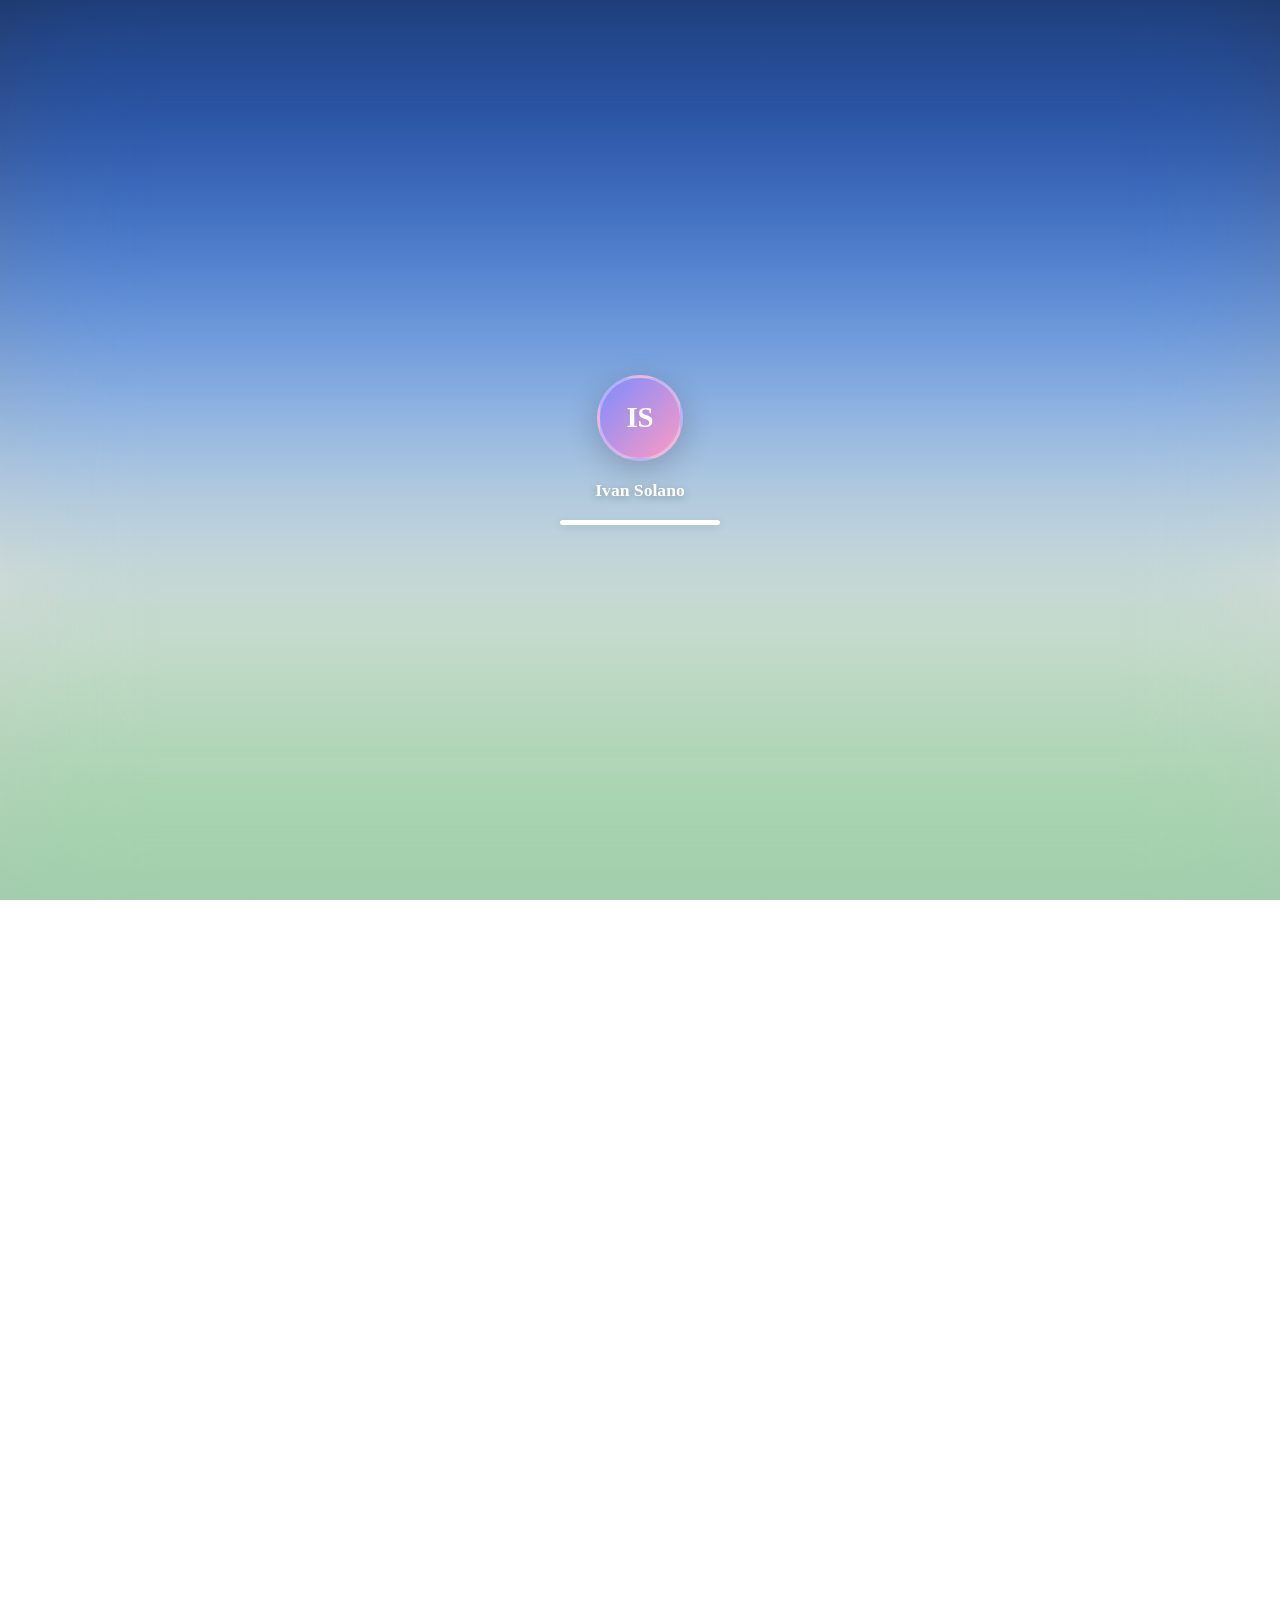
==== public/index.html @ 39d01e4b "Site-wide fixes: security, icons, accessibility, SEO, and cleanup - Serve only public/ so wrangler.j" ====
<!DOCTYPE html>
<html lang="en">
<head>
<meta charset="UTF-8">
<meta name="viewport" content="width=device-width, initial-scale=1.0">
<title>IVXNCHIS — Ivan Solano</title>
<meta name="description" content="Ivan Solano (IVXNCHIS): Customer Service Supervisor and Communications Professional in Bucaramanga, Colombia. Resume, links, and contact.">
<link rel="canonical" href="https://ivxnchis.com/">
<meta property="og:type" content="website">
<meta property="og:site_name" content="IVXNCHIS">
<meta property="og:title" content="IVXNCHIS — Ivan Solano">
<meta property="og:description" content="Customer Service Supervisor &amp; Communications Professional in Bucaramanga, Colombia. Resume, links, and contact.">
<meta property="og:url" content="https://ivxnchis.com/">
<meta property="og:image" content="https://ivxnchis.com/og-image.png">
<meta property="og:image:width" content="1200">
<meta property="og:image:height" content="630">
<meta property="og:image:alt" content="IVXNCHIS — Ivan Solano">
<meta name="twitter:card" content="summary_large_image">
<meta name="twitter:site" content="@ivxnchis">
<meta name="theme-color" content="#1f3868">
<link rel="icon" href="/favicon.ico" sizes="32x32">
<link rel="icon" href="/favicon.svg" type="image/svg+xml">
<link rel="apple-touch-icon" href="/apple-touch-icon.png">
<link rel="manifest" href="/site.webmanifest">
<link rel="preconnect" href="https://fonts.googleapis.com">
<link rel="preconnect" href="https://fonts.gstatic.com" crossorigin>
<link href="https://fonts.googleapis.com/css2?family=Inter:wght@400..800&display=swap" rel="stylesheet">
<link rel="stylesheet" href="/styles.css">
<script>
  /* Runs before first paint: apply the saved theme, and decide whether to
     show the boot screen (only on the first visit of a session). */
  (function(d){
    try{ var t = localStorage.getItem('theme'); if(t === 'light' || t === 'dark') d.dataset.theme = t; }catch(e){}
    var skip = window.matchMedia('(prefers-reduced-motion: reduce)').matches;
    try{
      skip = skip || !!sessionStorage.getItem('ivxBooted') || !!sessionStorage.getItem('ivxNav');
      sessionStorage.setItem('ivxBooted', '1');
    }catch(e){ skip = true; }
    if(!skip){
      d.classList.add('booting');
      // failsafe: never leave the page hidden if a script fails to load
      setTimeout(function(){ d.classList.remove('booting'); }, 4000);
    }
  })(document.documentElement);
</script>
<script type="application/ld+json">
{
  "@context": "https://schema.org",
  "@type": "Person",
  "name": "Ivan Solano",
  "alternateName": "IVXNCHIS",
  "url": "https://ivxnchis.com/",
  "jobTitle": "Customer Service Supervisor",
  "email": "mailto:reach@ivxnchis.com",
  "address": { "@type": "PostalAddress", "addressLocality": "Bucaramanga", "addressCountry": "CO" },
  "sameAs": [
    "https://instagram.com/ivan.sln",
    "https://x.com/ivxnchis",
    "https://www.tiktok.com/@ivxnchis",
    "https://open.spotify.com/user/ivansolanoc",
    "https://letterboxd.com/IVXNCHIS"
  ]
}
</script>
<style>
  /* ---------------- Desktop shortcuts ---------------- */
  .desktop-icons{
    position:absolute;
    top:4.2rem;
    right:1rem;
    display:flex;
    flex-direction:column;
    gap:1.1rem;
    z-index:5;
  }
  .desktop-icon{
    background:none;
    border:none;
    cursor:pointer;
    display:flex;
    flex-direction:column;
    align-items:center;
    gap:0.3rem;
    width:74px;
    font-family:inherit;
    color:#fff;
    padding:0.4rem 0.3rem;
    border-radius:8px;
  }
  .desktop-icon:hover{ background:rgba(255,255,255,0.2); }
  .desktop-icon .glyph{
    width:38px; height:38px;
    border-radius:9px;
    display:flex; align-items:center; justify-content:center;
    box-shadow:0 6px 14px rgba(0,0,0,0.12);
  }
  .desktop-icon .glyph .icon{ width:20px; height:20px; }
  .desktop-icon .label{
    font-size:0.68rem;
    text-align:center;
    text-shadow:0 1px 4px rgba(0,0,0,0.45);
    line-height:1.2;
  }
  @media (max-width:640px){ .desktop-icons{ display:none; } }

  /* ---------------- Layout ---------------- */
  main{
    max-width:920px;
    margin:0 auto;
    padding: 4.5rem 1.25rem 9rem;
  }
  body.desktop-mode{
    height:100vh;
    overflow:hidden;
  }
  body.desktop-mode main{
    max-width:none;
    width:100%;
    padding-left:5.5rem;
    padding-right:5.5rem;
    position:relative;
  }
  /* narrower desktops: keep the right gutter for the desktop icons only */
  @media (max-width:1199px){
    body.desktop-mode main{ padding-left:1.5rem; }
  }

  .hero{ text-align:center; margin-bottom: 3rem; }
  .avatar-ring{ width:96px; height:96px; border-radius:26px; font-size:1.6rem; }
  .hero h1{ font-size: clamp(1.9rem, 5vw, 2.6rem); }
  .hero .subtitle{ font-size:1.05rem; margin:0 0 0.15rem; }
  .hero .loc{ color:rgba(255,255,255,0.8); font-size:0.9rem; text-shadow: 0 1px 8px rgba(0,0,0,0.2); margin:0; }

  /* Desktop: compact horizontal hero, leaving more room for windows */
  body.desktop-mode .hero{
    display:flex;
    align-items:center;
    justify-content:flex-start;
    gap:1.1rem;
    text-align:left;
    margin-bottom:1.5rem;
  }
  body.desktop-mode .avatar-ring{
    width:56px; height:56px;
    border-radius:16px;
    margin:0;
    font-size:1rem;
    flex-shrink:0;
  }
  body.desktop-mode .hero h1{ font-size:1.4rem; margin:0 0 0.1rem; }
  body.desktop-mode .hero .subtitle{ font-size:0.85rem; margin:0; }
  body.desktop-mode .hero .loc{ display:none; }

  /* ---------------- Windows ---------------- */
  .window{
    overflow-x:hidden;
    overflow-y:auto;
  }
  main .window{
    transform-origin: 50% 20%;
    transition: opacity 0.5s cubic-bezier(0.22,1,0.36,1), transform 0.5s cubic-bezier(0.22,1,0.36,1);
  }
  main .window:nth-of-type(1){ transition-delay: 0.08s; }
  main .window:nth-of-type(2){ transition-delay: 0.18s; }
  main .window:nth-of-type(3){ transition-delay: 0.28s; }

  /* Desktop canvas mode: windows become free-floating, draggable, resizable */
  body.desktop-mode .window{
    position:absolute;
    margin-bottom:0;
    min-width:280px;
    min-height:200px;
    transition: opacity 0.25s ease, box-shadow 0.25s ease, transform 0.5s cubic-bezier(0.22,1,0.36,1);
  }
  body.desktop-mode .window.dragging{
    box-shadow:
      0 0 0 0.5px rgba(0,0,0,0.06),
      0 4px 12px rgba(0,0,0,0.06),
      0 12px 32px rgba(0,0,0,0.1),
      0 36px 80px -12px rgba(0,0,0,0.22);
  }
  /* background windows look muted */
  body.desktop-mode .window:not(.window-active):not(:hover):not(.dragging){ opacity: 0.82; }

  .window-header{
    height:44px;
    padding:0 1rem;
    position:-webkit-sticky;
    position:sticky;
    top:0;
    z-index:5;
  }
  body.desktop-mode .window-header{ cursor:grab; user-select:none; touch-action:none; }
  body.desktop-mode .window.dragging .window-header{ cursor:grabbing; }
  .resize-handle{
    display:none;
    position:absolute;
    right:2px; bottom:2px;
    width:16px; height:16px;
    cursor:nwse-resize;
    touch-action:none;
    background: linear-gradient(135deg, transparent 50%, var(--ink-soft) 50%);
    opacity:0.4;
    border-bottom-right-radius:12px;
  }
  body.desktop-mode .resize-handle{ display:block; }

  /* ---------------- Finder-style links list ---------------- */
  .links-body{ display:flex; align-items:flex-start; }
  .links-content{ flex:1; min-width:0; }
  .finder-cols{
    display:grid;
    grid-template-columns: 1fr 90px 120px;
    gap:0.5rem;
    padding:0.5rem 1.2rem;
    font-size:0.72rem;
    text-transform:uppercase;
    letter-spacing:0.04em;
    color:var(--ink-soft);
    border-bottom:1px solid var(--hair);
    background:var(--window-header);
    position:-webkit-sticky;
    position:sticky;
    top:44px;
    z-index:4;
  }
  .finder-list{ list-style:none; margin:0; padding:0.35rem 0.6rem 0.6rem; }
  .finder-row{
    display:grid;
    grid-template-columns: 1fr 90px 120px;
    align-items:center;
    gap:0.5rem;
    width:100%;
    padding:0.55rem 0.6rem;
    border:0;
    border-radius:8px;
    background:none;
    font:inherit;
    text-align:left;
    text-decoration:none;
    color:var(--ink);
    cursor:pointer;
  }
  .finder-row:hover, .finder-row:focus-visible{ background:var(--accent-soft); }
  .finder-name{ display:flex; align-items:center; gap:0.7rem; font-size:0.94rem; }
  .finder-icon{
    width:26px; height:26px; border-radius:7px; flex-shrink:0;
    display:flex; align-items:center; justify-content:center;
    color:#fff;
  }
  .finder-icon .icon{ width:15px; height:15px; }
  .finder-icon.x .icon{ width:13px; height:13px; }
  .finder-icon.mini{ width:18px; height:18px; border-radius:5px; }
  .finder-icon.mini .icon{ width:11px; height:11px; }
  .finder-kind, .finder-date{ font-size:0.82rem; color:var(--ink-soft); }

  @media (max-width:560px){
    .finder-cols{ display:none; }
    .finder-row{ grid-template-columns: 1fr; row-gap:0.15rem; }
    .finder-kind{ padding-left:2.6rem; }
    .finder-date{ display:none; }
  }

  .finder-sidebar{
    display: none;
    width: 150px;
    flex-shrink: 0;
    background: var(--sidebar-bg);
    border-right: 1px solid var(--hair);
    padding: 0.5rem 0 0.6rem;
    align-self: stretch;
  }
  .finder-sidebar h4{
    font-size: 0.65rem;
    text-transform: uppercase;
    letter-spacing: 0.06em;
    color: var(--ink-soft);
    margin: 0.4rem 0.9rem 0.3rem;
    font-weight: 600;
  }
  .finder-sidebar a, .finder-sidebar .current, .finder-sidebar button{
    display: flex;
    align-items: center;
    gap: 0.5rem;
    width: 100%;
    padding: 0.3rem 0.9rem;
    border: 0;
    background: none;
    font: inherit;
    font-size: 0.82rem;
    text-align: left;
    color: var(--ink);
    text-decoration: none;
    cursor: pointer;
    transition: background 0.08s ease;
    line-height: 1.4;
  }
  .finder-sidebar a:hover, .finder-sidebar a:focus-visible,
  .finder-sidebar button:hover, .finder-sidebar button:focus-visible{ background: var(--accent-soft); }
  .finder-sidebar .current{ background: var(--accent); color: #fff; cursor: default; }
  .finder-sidebar .current .icon{ width:12px; height:12px; opacity:0.85; }
  /* Show the sidebar only when the Links window itself is wide enough,
     whether it's in the page flow or resized on the desktop. */
  #links{ container-type: inline-size; }
  @container (min-width: 600px){
    .finder-sidebar{ display: block; }
  }

  /* ---------------- Preview-style resume document ---------------- */
  .doc-toolbar{
    display:flex;
    align-items:center;
    justify-content:space-between;
    gap:1rem;
    padding:0.5rem 1.2rem;
    font-size:0.78rem;
    color:var(--ink-soft);
    border-bottom:1px solid var(--hair);
    background:var(--window-header);
    position:sticky;
    top:44px;
    z-index:4;
  }
  .doc-actions{ display:flex; gap:1rem; }
  .doc-actions a, .doc-actions button{
    background:none; border:none; cursor:pointer; padding:0;
    font:inherit; font-size:0.78rem; font-weight:600;
    color:var(--accent); text-decoration:none;
  }
  .doc-page{ max-width:960px; }
  .doc-page h2{
    font-size:1.35rem;
    margin:0 0 0.2rem;
    letter-spacing:-0.01em;
  }
  .doc-page .role{ color:var(--ink-soft); font-size:0.9rem; margin:0 0 0.9rem; }
  .doc-page .summary{ font-size:0.92rem; line-height:1.6; margin:0 0 1.6rem; }

  .doc-section{ margin-bottom:1.5rem; }
  .doc-section:last-child{ margin-bottom:0; }
  .doc-section h3{ margin:0 0 0.75rem; }
  .doc-section p{ font-size:0.9rem; margin:0; }
  .doc-job{ margin-bottom:1.05rem; }
  .doc-job .jtitle{ font-size:0.94rem; font-weight:600; }
  .doc-job .jmeta{ font-size:0.78rem; color:var(--ink-soft); margin-bottom:0.3rem; }
  .doc-job ul{ margin:0.3rem 0 0; padding-left:1.15rem; font-size:0.86rem; line-height:1.55; }
  .doc-job li{ margin-bottom:0.2rem; }

  .doc-edu{ font-size:0.88rem; margin-bottom:0.7rem; }
  .doc-edu .school{ color:var(--ink-soft); font-size:0.78rem; }

  .chip-row{ display:flex; flex-wrap:wrap; gap:0.45rem; }
  .chip{
    font-size:0.76rem;
    background:var(--accent-soft);
    color:var(--accent);
    padding:0.3rem 0.65rem;
    border-radius:20px;
    font-weight:500;
  }

  .contact-body{ padding:1.4rem 1.6rem 1.8rem; }
  .contact-grid{ display:grid; grid-template-columns:auto 1fr; gap:0.35rem 1rem; font-size:0.88rem; margin:0; }
  .contact-grid dt{ color:var(--ink-soft); }
  .contact-grid dd{ margin:0; }
  .contact-grid a{ color:var(--accent); text-decoration:none; }
  .contact-grid a:hover{ text-decoration:underline; }
  .status{ color:var(--status-green); font-weight:600; }

  /* ---------------- Boot screen (first visit per session only) ---------------- */
  #bootScreen{
    display:none;
    position:fixed;
    inset:0;
    z-index:100;
    align-items:center;
    justify-content:center;
    background: linear-gradient(180deg, #1f3868 0%, #3f5f9c 18%, #6c8fc4 34%, #a9bfd9 50%, #d3dcd8 64%, #b9d3bd 82%, #a4cbae 100%);
    transition: opacity 0.5s ease 0.15s;
  }
  html.booting #bootScreen, html.boot-fading #bootScreen{ display:flex; }
  html.boot-fading #bootScreen{ opacity:0; pointer-events:none; }
  #bootScreen::before{
    content: '';
    position: absolute;
    inset: 0;
    backdrop-filter: blur(60px) saturate(1.4);
    -webkit-backdrop-filter: blur(60px) saturate(1.4);
  }
  .boot-content{
    position: relative;
    z-index: 2;
    display: flex;
    flex-direction: column;
    align-items: center;
    gap: 1.2rem;
  }
  .boot-avatar{
    width: 80px; height: 80px;
    border-radius: 50%;
    background: linear-gradient(135deg, #7c8cff, #ff9ac3);
    display: flex; align-items: center; justify-content: center;
    font-weight: 800; font-size: 1.8rem; color: #fff;
    box-shadow: 0 8px 32px rgba(0,0,0,0.2);
    border: 3px solid rgba(255,255,255,0.3);
  }
  .boot-name{
    color: #fff;
    font-size: 1.1rem;
    font-weight: 600;
    text-shadow: 0 2px 8px rgba(0,0,0,0.3);
  }
  .boot-bar{
    width: 160px;
    height: 5px;
    border-radius: 3px;
    background: rgba(255,255,255,0.2);
    overflow: hidden;
    box-shadow: 0 2px 8px rgba(0,0,0,0.1);
  }
  .boot-bar-fill{
    height: 100%;
    width: 0%;
    border-radius: 3px;
    background: #fff;
    animation: bootfill 1.6s ease-in-out forwards 0.3s;
  }
  @keyframes bootfill{
    0%{ width: 0%; }
    30%{ width: 35%; }
    60%{ width: 70%; }
    100%{ width: 100%; }
  }

  /* ---------------- Reveal after boot ---------------- */
  html.booting .menubar,
  html.booting .desktop-icons,
  html.booting main .window,
  html.booting .dock-wrap,
  html.booting footer{ opacity:0; }
  .menubar, .desktop-icons, .dock-wrap, footer{
    transition: opacity 0.5s ease, transform 0.5s cubic-bezier(0.34,1.2,0.64,1);
  }
  html.booting .menubar{ transform: translateY(-100%); }
  html.booting .dock-wrap{ transform: translateY(30px); }
  html.booting main .window{ transform: scale(0.9) translateY(18px); }
  .dock-wrap{ transition-delay: 0.32s; }
  footer{ transition-delay: 0.4s; }

  /* ---------------- Menubar notification toggle ---------------- */
  .notif-toggle{
    display:flex;
    align-items:center;
    background:none;
    border:0;
    color:inherit;
    cursor:pointer;
    padding: 0.2rem 0.4rem;
    border-radius: 4px;
    transition: background 0.12s ease;
  }
  .notif-toggle:hover{ background: var(--hover); }

  /* ===================== SPOTLIGHT SEARCH ===================== */
  #spotlight{
    position: fixed;
    inset: 0;
    z-index: 90;
    display: flex;
    align-items: flex-start;
    justify-content: center;
    padding: 18vh 1rem 0;
    background: rgba(0,0,0,0.25);
    backdrop-filter: blur(8px);
    -webkit-backdrop-filter: blur(8px);
    opacity: 0;
    pointer-events: none;
    transition: opacity 0.18s ease;
  }
  #spotlight.active{ opacity: 1; pointer-events: all; }
  .spotlight-box{
    width: 100%;
    max-width: 520px;
    background: rgba(40,40,44,0.82);
    backdrop-filter: blur(40px) saturate(1.6);
    -webkit-backdrop-filter: blur(40px) saturate(1.6);
    border-radius: 14px;
    border: 1px solid rgba(255,255,255,0.1);
    box-shadow: 0 24px 60px rgba(0,0,0,0.4), 0 0 0 0.5px rgba(0,0,0,0.3);
    overflow: hidden;
    transform: scale(0.96) translateY(-8px);
    transition: transform 0.22s cubic-bezier(0.22,1,0.36,1);
  }
  #spotlight.active .spotlight-box{ transform: scale(1) translateY(0); }
  .spotlight-input-wrap{
    display: flex;
    align-items: center;
    gap: 0.6rem;
    padding: 0.7rem 1rem;
    border-bottom: 1px solid rgba(255,255,255,0.08);
    color: rgba(255,255,255,0.5);
  }
  #spotlightInput{
    flex: 1;
    min-width: 0;
    background: none;
    border: none;
    outline: none;
    color: #fff;
    font-family: inherit;
    font-size: 1.1rem;
    letter-spacing: -0.01em;
  }
  #spotlightInput::placeholder{ color: rgba(255,255,255,0.35); }
  .spotlight-results{
    max-height: 320px;
    overflow-y: auto;
    padding: 0.4rem 0;
  }
  .spotlight-results::-webkit-scrollbar{ width: 6px; }
  .spotlight-results::-webkit-scrollbar-thumb{ background: rgba(255,255,255,0.15); border-radius: 3px; }
  .spotlight-item{
    display: flex;
    align-items: center;
    gap: 0.7rem;
    width: 100%;
    padding: 0.5rem 1rem;
    color: rgba(255,255,255,0.85);
    font: inherit;
    font-size: 0.9rem;
    text-align: left;
    cursor: pointer;
    transition: background 0.08s ease;
    border: none;
    background: none;
  }
  .spotlight-item:hover,
  .spotlight-item.focused{ background: rgba(10,132,255,0.9); color: #fff; }
  .spotlight-item .finder-icon{ width:28px; height:28px; }
  .spotlight-item .si-meta{
    margin-left: auto;
    font-size: 0.72rem;
    color: rgba(255,255,255,0.4);
  }
  .spotlight-item:hover .si-meta,
  .spotlight-item.focused .si-meta{ color: rgba(255,255,255,0.7); }
  .spotlight-empty{
    padding: 1.5rem;
    text-align: center;
    color: rgba(255,255,255,0.4);
    font-size: 0.85rem;
  }
  .spotlight-kbd{
    display: inline-flex;
    align-items: center;
    gap: 0.25rem;
    font-size: 0.65rem;
    color: rgba(255,255,255,0.35);
    white-space: nowrap;
  }
  kbd{
    background: rgba(255,255,255,0.1);
    padding: 0.05rem 0.3rem;
    border-radius: 3px;
    font-family: ui-monospace, SFMono-Regular, Menlo, Consolas, monospace;
  }

  /* ===================== MISSION CONTROL ===================== */
  #missionControl{
    position: fixed;
    inset: 0;
    z-index: 85;
    display: flex;
    flex-direction: column;
    align-items: center;
    justify-content: center;
    gap: 2rem;
    padding: 1.5rem;
    overflow-y: auto;
    background: rgba(0,0,0,0.55);
    backdrop-filter: blur(20px);
    -webkit-backdrop-filter: blur(20px);
    opacity: 0;
    pointer-events: none;
    transition: opacity 0.3s ease;
  }
  #missionControl.active{ opacity: 1; pointer-events: all; }
  .mc-bar{
    display: flex;
    flex-wrap: wrap;
    justify-content: center;
    gap: 2.6rem 1.2rem;
    max-width: 100%;
  }
  .mc-thumb{
    width: 280px;
    max-width: 100%;
    height: 180px;
    padding: 0;
    display: flex;
    flex-direction: column;
    align-items: stretch;
    justify-content: flex-start;
    border-radius: 10px;
    background: var(--window-bg);
    border: 1px solid var(--dock-border);
    box-shadow: 0 12px 30px rgba(0,0,0,0.3);
    cursor: pointer;
    position: relative;
    font: inherit;
    text-align: left;
    color: var(--ink);
    transform: scale(0.9);
    transition: transform 0.2s cubic-bezier(0.22,1,0.36,1), box-shadow 0.2s ease;
  }
  .mc-thumb:hover, .mc-thumb:focus-visible{
    transform: scale(1);
    box-shadow: 0 16px 40px rgba(0,0,0,0.4);
  }
  .mc-header{
    height: 24px;
    background: var(--window-header);
    border-bottom: 1px solid var(--hair);
    border-radius: 10px 10px 0 0;
    display: flex;
    align-items: center;
    padding: 0 0.5rem;
    gap: 4px;
  }
  .mc-header span{ width: 7px; height: 7px; border-radius: 50%; display: inline-block; }
  .mc-preview{
    display: block;
    padding: 0.6rem;
    font-size: 0.6rem;
    color: var(--ink-soft);
    line-height: 1.4;
  }
  .mc-preview strong{ display:block; color: var(--ink); margin-bottom: 0.3rem; }
  .mc-label{
    position: absolute;
    top: calc(100% + 8px);
    left: 50%;
    transform: translateX(-50%);
    color: #fff;
    font-size: 0.8rem;
    font-weight: 500;
    text-shadow: 0 1px 4px rgba(0,0,0,0.5);
    white-space: nowrap;
  }
  .mc-dock-hint{
    color: rgba(255,255,255,0.6);
    font-size: 0.75rem;
    margin: 1rem 0 0;
  }
  @media (max-width:700px){
    .mc-thumb{ width: 200px; height: 130px; }
  }

  /* ===================== NOTIFICATION CENTER ===================== */
  #notifCenter{
    position: fixed;
    top: 0; right: 0; bottom: 0;
    width: 360px;
    max-width: 85vw;
    z-index: 80;
    background: rgba(30,30,33,0.88);
    backdrop-filter: blur(40px) saturate(1.4);
    -webkit-backdrop-filter: blur(40px) saturate(1.4);
    border-left: 1px solid rgba(255,255,255,0.08);
    box-shadow: -10px 0 40px rgba(0,0,0,0.3);
    transform: translateX(100%);
    transition: transform 0.3s cubic-bezier(0.22,1,0.36,1), visibility 0s linear 0.3s;
    visibility: hidden;
    display: flex;
    flex-direction: column;
    overflow: hidden;
  }
  #notifCenter.active{
    transform: translateX(0);
    visibility: visible;
    transition: transform 0.3s cubic-bezier(0.22,1,0.36,1);
  }
  .nc-header{
    padding: 1rem 1.2rem;
    border-bottom: 1px solid rgba(255,255,255,0.08);
    display: flex;
    align-items: center;
    justify-content: space-between;
  }
  .nc-header h2{
    margin: 0;
    color: #fff;
    font-size: 1.1rem;
    font-weight: 600;
  }
  .nc-close{
    background: none;
    border: none;
    color: rgba(255,255,255,0.6);
    cursor: pointer;
    font-size: 1.3rem;
    padding: 0.2rem 0.4rem;
    line-height: 1;
    transition: color 0.12s ease;
  }
  .nc-close:hover{ color: #fff; }
  .nc-content{
    flex: 1;
    overflow-y: auto;
    padding: 0.8rem;
  }
  .nc-content::-webkit-scrollbar{ width: 6px; }
  .nc-content::-webkit-scrollbar-thumb{ background: rgba(255,255,255,0.12); border-radius: 3px; }
  .nc-widget{
    background: rgba(255,255,255,0.06);
    border-radius: 14px;
    padding: 1rem;
    margin-bottom: 0.8rem;
    border: 1px solid rgba(255,255,255,0.05);
  }
  .nc-widget h3{
    margin: 0 0 0.4rem;
    color: rgba(255,255,255,0.6);
    font-size: 0.7rem;
    text-transform: uppercase;
    letter-spacing: 0.06em;
    font-weight: 600;
  }
  .nc-widget p{
    margin: 0;
    color: rgba(255,255,255,0.85);
    font-size: 0.85rem;
    line-height: 1.5;
  }
  .nc-time{
    color: rgba(255,255,255,0.45);
    font-size: 0.72rem;
    margin-top: 0.3rem;
  }
  .nc-weather{
    display: flex;
    align-items: center;
    gap: 0.8rem;
  }
  .nc-weather .temp{
    font-size: 2.2rem;
    font-weight: 400;
    color: #fff;
    min-width: 3.2rem;
  }
  .nc-weather .cond{ color: rgba(255,255,255,0.7); font-size: 0.85rem; }
  .nc-weather .loc{ color: rgba(255,255,255,0.45); font-size: 0.75rem; }
  .nc-actions{ display:flex; gap:0.4rem; flex-wrap:wrap; margin-top:0.3rem; }
  .nc-actions button{
    border: none;
    cursor: pointer;
    font: inherit;
    font-size: 0.76rem;
    font-weight: 500;
    padding: 0.3rem 0.7rem;
    border-radius: 20px;
    background: rgba(10,132,255,0.22);
    color: #cfe4ff;
  }
  .nc-actions button:hover{ background: rgba(10,132,255,0.4); color:#fff; }

  /* ===================== CONTEXT MENU ===================== */
  #contextMenu{
    position: fixed;
    z-index: 95;
    background: rgba(40,40,44,0.92);
    backdrop-filter: blur(30px) saturate(1.4);
    -webkit-backdrop-filter: blur(30px) saturate(1.4);
    border-radius: 8px;
    border: 1px solid rgba(255,255,255,0.1);
    box-shadow: 0 12px 30px rgba(0,0,0,0.35);
    padding: 0.3rem;
    min-width: 200px;
    opacity: 0;
    pointer-events: none;
    transform: scale(0.95);
    transform-origin: top left;
    transition: opacity 0.1s ease, transform 0.1s ease;
  }
  #contextMenu.active{
    opacity: 1;
    pointer-events: all;
    transform: scale(1);
  }
  .ctx-item{
    display: flex;
    align-items: center;
    gap: 0.6rem;
    width: 100%;
    padding: 0.3rem 0.6rem;
    border: none;
    border-radius: 4px;
    background: none;
    color: rgba(255,255,255,0.9);
    font: inherit;
    font-size: 0.85rem;
    text-align: left;
    cursor: pointer;
  }
  .ctx-item:hover, .ctx-item:focus{
    background: rgba(10,132,255,0.9);
    color: #fff;
    outline: none;
  }
  .ctx-shortcut{
    margin-left: auto;
    font-size: 0.72rem;
    color: rgba(255,255,255,0.4);
  }
  .ctx-item:hover .ctx-shortcut, .ctx-item:focus .ctx-shortcut{ color: rgba(255,255,255,0.75); }
  .ctx-sep{
    height: 1px;
    background: rgba(255,255,255,0.08);
    margin: 0.25rem 0.3rem;
  }

  .dock-item.mission-control .icon{ width:18px; height:18px; }

  @media (prefers-reduced-motion: reduce){
    .menubar, .dock-wrap, main .window, body.desktop-mode .window{ transition:none; }
  }

  /* ===================== PRINT: just the resume ===================== */
  @media print{
    @page{ size: A4; margin: 12mm 0; }
    html{ font-size: 14.5px; }
    html, body{ background:#fff !important; height:auto !important; overflow:visible !important; }
    body > :not(main), .hero, main > .window:not(#resume), #resume > :not(.doc-page){ display:none !important; }
    main{ padding:0 !important; max-width:none !important; min-height:0 !important; }
    #resume{
      position:static !important;
      width:auto !important; height:auto !important;
      overflow:visible !important;
      opacity:1 !important; transform:none !important;
      background:none; border:0; box-shadow:none;
      backdrop-filter:none; -webkit-backdrop-filter:none;
      margin:0;
    }
    #resume::before{ display:none; }
    .doc-page{ width:auto; max-width:none; margin:0; padding:0 16mm; box-shadow:none; border-radius:0; }
    .doc-job, .doc-edu{ break-inside: avoid; }
    .doc-section h3{ break-after: avoid; }
  }
</style>
</head>
<body data-genie="main .window, .hero">

<div id="bootScreen" aria-hidden="true">
  <div class="boot-content">
    <div class="boot-avatar">IS</div>
    <div class="boot-name">Ivan Solano</div>
    <div class="boot-bar"><div class="boot-bar-fill"></div></div>
  </div>
</div>

<header class="menubar">
  <div class="menubar-left">
    <span class="brand">IVXNCHIS</span>
    <span class="menu-item" aria-hidden="true">File</span>
    <span class="menu-item" aria-hidden="true">Edit</span>
    <span class="menu-item" aria-hidden="true">View</span>
    <span class="menu-item" aria-hidden="true">Window</span>
    <span class="menu-item" aria-hidden="true">Help</span>
  </div>
  <div class="menubar-right">
    <span class="loc-text">Bucaramanga, CO</span>
    <button type="button" class="notif-toggle" id="notifToggle" title="Notification Center" aria-label="Open Notification Center" aria-controls="notifCenter" aria-expanded="false">
      <svg class="icon" width="14" height="14" aria-hidden="true"><use href="/icons.svg#bell"/></svg>
    </button>
    <span id="clock"></span>
  </div>
</header>

<div class="desktop-icons">
  <button type="button" class="desktop-icon" data-target="links">
    <span class="glyph app-links"><svg class="icon" aria-hidden="true"><use href="/icons.svg#folder"/></svg></span>
    <span class="label">Links</span>
  </button>
  <button type="button" class="desktop-icon" data-target="resume">
    <span class="glyph app-resume"><svg class="icon" aria-hidden="true"><use href="/icons.svg#doc"/></svg></span>
    <span class="label">Resume.pdf</span>
  </button>
</div>

<main>
  <div class="hero">
    <div class="avatar-ring" aria-hidden="true">IS</div>
    <div>
      <h1>IVXNCHIS</h1>
      <p class="subtitle">Ivan Solano — Customer Service Supervisor &amp; Communications Professional</p>
      <p class="loc">Bucaramanga, Colombia</p>
    </div>
  </div>

  <!-- Preview: Resume -->
  <section class="window" id="resume" aria-labelledby="resume-title">
    <div class="window-header">
      <div class="traffic" aria-hidden="true"><span class="r"></span><span class="y"></span><span class="g"></span></div>
      <p class="window-title" id="resume-title">Resume.pdf — Preview</p>
    </div>
    <div class="doc-toolbar">
      <span>1 of 1</span>
      <span class="doc-actions">
        <a href="/resume.pdf" download="Ivan-Solano-Resume.pdf">Download PDF ⤓</a>
        <button type="button" id="shareBtn">Share ⤴</button>
      </span>
    </div>

    <div class="doc-page">
      <h2>Ivan Solano</h2>
      <p class="role">Customer Service Supervisor &amp; Communications Professional — Bucaramanga, Colombia</p>
      <p class="summary">
        Customer service leader with six years across bilingual operations, retention, and team management in the online gaming industry. Currently leads a 10-agent team supporting VIP and general players, drawing on a communications background to build team culture and read player sentiment. Runs retention-focused email and marketing campaigns, manages affiliate relationships, and communicates with an international, multi-market player base.
      </p>

      <div class="doc-section">
        <h3>Work Experience</h3>

        <div class="doc-job">
          <div class="jtitle">Customer Service Supervisor, Data Analyst &amp; Retention Specialist</div>
          <div class="jmeta">Anj of Gold Limitada — April 2025 – Present</div>
          <ul>
            <li>Lead and coach a 10-agent team supporting VIP and general players, setting retention/outreach strategy behind GGR growth.</li>
            <li>Create and run email and marketing campaigns as part of end-to-end retention outreach.</li>
            <li>Communicate directly with players across multiple international markets in various languages.</li>
            <li>Primary point of contact for key affiliate partners, managing revenue-sharing relationships.</li>
            <li>Translate performance data into a continuous coaching and decision-making loop for the team.</li>
          </ul>
        </div>

        <div class="doc-job">
          <div class="jtitle">Customer Agent</div>
          <div class="jmeta">Anj of Gold Limitada — October 2024 – March 2025</div>
          <ul><li>Delivered day-to-day player support and account resolution, earning promotion to Supervisor within six months.</li></ul>
        </div>

        <div class="doc-job">
          <div class="jtitle">Bilingual Agent — Altice USA Campaign</div>
          <div class="jmeta">Accedo Colombia SAS, Bucaramanga — May – July 2022</div>
          <ul><li>Ran retention outreach for Optimum (Altice USA) cable and internet subscribers in a fast-paced bilingual call environment.</li></ul>
        </div>

        <div class="doc-job">
          <div class="jtitle">Bilingual Agent — Cricket Wireless Campaign</div>
          <div class="jmeta">Accedo Colombia SAS, Bucaramanga — May – October 2020</div>
          <ul><li>Provided bilingual account support handling payments, billing disputes, and technical troubleshooting.</li></ul>
        </div>

        <div class="doc-job">
          <div class="jtitle">Assistant and Client Advisor</div>
          <div class="jmeta">Stylos Mary, Bucaramanga — January 2016 – July 2019</div>
          <ul><li>Provided customer service and support to staff and clients.</li></ul>
        </div>
      </div>

      <div class="doc-section">
        <h3>Education</h3>
        <div class="doc-edu">
          B.A., Social Communication – Journalism<br>
          <span class="school">Universidad Pontificia Bolivariana, Bucaramanga — July 2017 – March 2025</span>
        </div>
        <div class="doc-edu">
          Baccalaureate, Industrial Mechanics Technician<br>
          <span class="school">Instituto Técnico Superior Dámaso Zapata, Bucaramanga — January 2011 – December 2016</span>
        </div>
      </div>

      <div class="doc-section">
        <h3>Languages</h3>
        <p>Spanish — Native &nbsp;|&nbsp; English — C2</p>
      </div>

      <div class="doc-section">
        <h3>Skills</h3>
        <div class="chip-row">
          <span class="chip">Team leadership</span>
          <span class="chip">VIP &amp; player relations</span>
          <span class="chip">Retention strategy</span>
          <span class="chip">Marketing campaigns</span>
          <span class="chip">Affiliate relations</span>
          <span class="chip">Conflict resolution</span>
          <span class="chip">Multilingual comms</span>
          <span class="chip">Slack / Teams / Meet</span>
        </div>
      </div>
    </div>
    <div class="resize-handle" aria-hidden="true"></div>
  </section>

  <!-- Finder: Links -->
  <section class="window" id="links" aria-labelledby="links-title">
    <div class="window-header">
      <div class="traffic" aria-hidden="true"><span class="r"></span><span class="y"></span><span class="g"></span></div>
      <p class="window-title" id="links-title">Links — Finder</p>
    </div>
    <div class="links-body">
      <nav class="finder-sidebar" aria-label="Finder sidebar">
        <h4>Favorites</h4>
        <span class="current" aria-current="page"><svg class="icon" aria-hidden="true"><use href="/icons.svg#folder"/></svg> All Links</span>
        <a href="https://instagram.com/ivan.sln" target="_blank" rel="noopener"><span class="finder-icon mini ig"><svg class="icon" aria-hidden="true"><use href="/icons.svg#ig"/></svg></span> Instagram</a>
        <a href="https://x.com/ivxnchis" target="_blank" rel="noopener"><span class="finder-icon mini x"><svg class="icon" aria-hidden="true"><use href="/icons.svg#x"/></svg></span> X</a>
        <a href="https://www.tiktok.com/@ivxnchis" target="_blank" rel="noopener"><span class="finder-icon mini tt"><svg class="icon" aria-hidden="true"><use href="/icons.svg#tt"/></svg></span> TikTok</a>
        <a href="https://open.spotify.com/user/ivansolanoc" target="_blank" rel="noopener"><span class="finder-icon mini sp"><svg class="icon" aria-hidden="true"><use href="/icons.svg#sp"/></svg></span> Spotify</a>
        <a href="https://letterboxd.com/IVXNCHIS" target="_blank" rel="noopener"><span class="finder-icon mini lb"><svg class="icon" aria-hidden="true"><use href="/icons.svg#lb"/></svg></span> Letterboxd</a>
        <h4>Connect</h4>
        <button type="button" data-copy="ivxnchis" data-copy-label="Discord username"><span class="finder-icon mini dc"><svg class="icon" aria-hidden="true"><use href="/icons.svg#dc"/></svg></span> Discord</button>
        <a href="https://wa.link/rcedvv" target="_blank" rel="noopener"><span class="finder-icon mini wa"><svg class="icon" aria-hidden="true"><use href="/icons.svg#wa"/></svg></span> WhatsApp</a>
        <a href="mailto:reach@ivxnchis.com"><span class="finder-icon mini mail"><svg class="icon" aria-hidden="true"><use href="/icons.svg#mail"/></svg></span> Email</a>
      </nav>
      <div class="links-content">
        <div class="finder-cols" aria-hidden="true">
          <span>Name</span><span>Kind</span><span>Comment</span>
        </div>
        <ul class="finder-list">
          <li><a class="finder-row" href="https://instagram.com/ivan.sln" target="_blank" rel="noopener">
            <span class="finder-name"><span class="finder-icon ig"><svg class="icon" aria-hidden="true"><use href="/icons.svg#ig"/></svg></span>Instagram</span>
            <span class="finder-kind">Profile</span>
            <span class="finder-date">@ivan.sln</span>
          </a></li>
          <li><a class="finder-row" href="https://x.com/ivxnchis" target="_blank" rel="noopener">
            <span class="finder-name"><span class="finder-icon x"><svg class="icon" aria-hidden="true"><use href="/icons.svg#x"/></svg></span>X</span>
            <span class="finder-kind">Profile</span>
            <span class="finder-date">@ivxnchis</span>
          </a></li>
          <li><a class="finder-row" href="https://www.tiktok.com/@ivxnchis" target="_blank" rel="noopener">
            <span class="finder-name"><span class="finder-icon tt"><svg class="icon" aria-hidden="true"><use href="/icons.svg#tt"/></svg></span>TikTok</span>
            <span class="finder-kind">Profile</span>
            <span class="finder-date">@ivxnchis</span>
          </a></li>
          <li><button type="button" class="finder-row" data-copy="ivxnchis" data-copy-label="Discord username" title="Copy Discord username">
            <span class="finder-name"><span class="finder-icon dc"><svg class="icon" aria-hidden="true"><use href="/icons.svg#dc"/></svg></span>Discord</span>
            <span class="finder-kind">Username</span>
            <span class="finder-date">ivxnchis · copy</span>
          </button></li>
          <li><a class="finder-row" href="https://open.spotify.com/user/ivansolanoc" target="_blank" rel="noopener">
            <span class="finder-name"><span class="finder-icon sp"><svg class="icon" aria-hidden="true"><use href="/icons.svg#sp"/></svg></span>Spotify</span>
            <span class="finder-kind">Profile</span>
            <span class="finder-date">Playlists</span>
          </a></li>
          <li><a class="finder-row" href="https://letterboxd.com/IVXNCHIS" target="_blank" rel="noopener">
            <span class="finder-name"><span class="finder-icon lb"><svg class="icon" aria-hidden="true"><use href="/icons.svg#lb"/></svg></span>Letterboxd</span>
            <span class="finder-kind">Film log</span>
            <span class="finder-date">Reviews</span>
          </a></li>
          <li><a class="finder-row" href="https://wa.link/rcedvv" target="_blank" rel="noopener">
            <span class="finder-name"><span class="finder-icon wa"><svg class="icon" aria-hidden="true"><use href="/icons.svg#wa"/></svg></span>WhatsApp</span>
            <span class="finder-kind">Chat</span>
            <span class="finder-date">Message me</span>
          </a></li>
        </ul>
      </div>
    </div>
    <div class="resize-handle" aria-hidden="true"></div>
  </section>

  <!-- Contact -->
  <section class="window" id="contact" aria-labelledby="contact-title">
    <div class="window-header">
      <div class="traffic" aria-hidden="true"><span class="r"></span><span class="y"></span><span class="g"></span></div>
      <p class="window-title" id="contact-title">Contact — Notes</p>
    </div>
    <div class="contact-body">
      <dl class="contact-grid">
        <dt>Email</dt><dd><a href="mailto:reach@ivxnchis.com">reach@ivxnchis.com</a></dd>
        <dt>WhatsApp</dt><dd><a href="https://wa.link/rcedvv" target="_blank" rel="noopener">Message me</a></dd>
        <dt>Status</dt><dd class="status">● Open to opportunities</dd>
      </dl>
    </div>
    <div class="resize-handle" aria-hidden="true"></div>
  </section>
</main>

<footer>&copy; <span id="year"></span> ivxnchis.com</footer>

<div class="dock-wrap">
  <nav class="dock" aria-label="Dock">
    <button class="dock-item app-mc mission-control" id="mcBtn" data-label="Mission Control" type="button" aria-label="Mission Control" aria-controls="missionControl" aria-expanded="false">
      <svg class="icon" aria-hidden="true"><use href="/icons.svg#grid"/></svg>
    </button>
    <span class="dock-sep" aria-hidden="true"></span>
    <a class="dock-item about" href="/about" data-genie data-label="About" aria-label="About"><svg class="icon" aria-hidden="true"><use href="/icons.svg#person"/></svg></a>
    <span class="dock-sep" aria-hidden="true"></span>
    <a class="dock-item ig" href="https://instagram.com/ivan.sln" target="_blank" rel="noopener" data-label="Instagram" aria-label="Instagram"><svg class="icon" aria-hidden="true"><use href="/icons.svg#ig"/></svg></a>
    <a class="dock-item x" href="https://x.com/ivxnchis" target="_blank" rel="noopener" data-label="X" aria-label="X"><svg class="icon" aria-hidden="true"><use href="/icons.svg#x"/></svg></a>
    <a class="dock-item tt" href="https://www.tiktok.com/@ivxnchis" target="_blank" rel="noopener" data-label="TikTok" aria-label="TikTok"><svg class="icon" aria-hidden="true"><use href="/icons.svg#tt"/></svg></a>
    <button class="dock-item dc" type="button" data-copy="ivxnchis" data-copy-label="Discord username" data-label="Discord · copy username" aria-label="Copy Discord username"><svg class="icon" aria-hidden="true"><use href="/icons.svg#dc"/></svg></button>
    <a class="dock-item sp" href="https://open.spotify.com/user/ivansolanoc" target="_blank" rel="noopener" data-label="Spotify" aria-label="Spotify"><svg class="icon" aria-hidden="true"><use href="/icons.svg#sp"/></svg></a>
    <a class="dock-item lb" href="https://letterboxd.com/IVXNCHIS" target="_blank" rel="noopener" data-label="Letterboxd" aria-label="Letterboxd"><svg class="icon" aria-hidden="true"><use href="/icons.svg#lb"/></svg></a>
    <a class="dock-item wa" href="https://wa.link/rcedvv" target="_blank" rel="noopener" data-label="WhatsApp" aria-label="WhatsApp"><svg class="icon" aria-hidden="true"><use href="/icons.svg#wa"/></svg></a>
    <span class="dock-sep" aria-hidden="true"></span>
    <a class="dock-item mail" href="mailto:reach@ivxnchis.com" data-label="Email" aria-label="Email"><svg class="icon" aria-hidden="true"><use href="/icons.svg#mail"/></svg></a>
  </nav>
</div>

<!-- Spotlight Search -->
<div id="spotlight" role="dialog" aria-modal="true" aria-label="Spotlight Search" inert>
  <div class="spotlight-box">
    <div class="spotlight-input-wrap">
      <svg class="icon" width="18" height="18" aria-hidden="true"><use href="/icons.svg#search"/></svg>
      <input type="text" id="spotlightInput" placeholder="Spotlight Search" autocomplete="off" autocorrect="off" autocapitalize="off" spellcheck="false"
             role="combobox" aria-expanded="true" aria-controls="spotlightResults" aria-autocomplete="list" aria-label="Search">
      <span class="spotlight-kbd"><kbd>esc</kbd> to close</span>
    </div>
    <div class="spotlight-results" id="spotlightResults" role="listbox" aria-label="Results"></div>
  </div>
</div>

<!-- Mission Control -->
<div id="missionControl" role="dialog" aria-modal="true" aria-label="Mission Control" inert>
  <div class="mc-bar" id="mcBar"></div>
  <p class="mc-dock-hint">Click a window to focus it · <kbd>esc</kbd> to close</p>
</div>

<!-- Notification Center -->
<aside id="notifCenter" role="dialog" aria-labelledby="nc-title" inert>
  <div class="nc-header">
    <h2 id="nc-title">Notification Center</h2>
    <button type="button" class="nc-close" id="ncClose" aria-label="Close Notification Center">×</button>
  </div>
  <div class="nc-content">
    <div class="nc-widget" id="weatherWidget" hidden>
      <div class="nc-weather">
        <div>
          <div class="temp" id="wxTemp">—</div>
          <div class="loc">Bucaramanga, CO</div>
        </div>
        <div>
          <div class="cond" id="wxCond">Loading weather…</div>
          <div class="cond" id="wxRange"></div>
        </div>
      </div>
    </div>
    <div class="nc-widget">
      <h3>Now</h3>
      <p>🟢 Open to opportunities</p>
      <div class="nc-time">Customer Service Supervisor at Anj of Gold</div>
    </div>
    <div class="nc-widget">
      <h3>Quick Actions</h3>
      <div class="nc-actions">
        <button type="button" data-nc-action="spotlight">Spotlight</button>
        <button type="button" data-nc-action="mission">Mission Control</button>
        <button type="button" data-nc-action="email">Email</button>
      </div>
    </div>
  </div>
</aside>

<!-- Context Menu -->
<div id="contextMenu" role="menu" aria-label="Desktop" inert>
  <button type="button" role="menuitem" class="ctx-item" data-action="refresh">Refresh <span class="ctx-shortcut">⌘R</span></button>
  <div class="ctx-sep" role="separator"></div>
  <button type="button" role="menuitem" class="ctx-item" data-action="spotlight">Spotlight Search <span class="ctx-shortcut">⌘K</span></button>
  <button type="button" role="menuitem" class="ctx-item" data-action="mission">Mission Control <span class="ctx-shortcut">⌃↑</span></button>
  <button type="button" role="menuitem" class="ctx-item" data-action="notif">Notification Center</button>
  <div class="ctx-sep" role="separator"></div>
  <button type="button" role="menuitem" class="ctx-item" data-action="resume">Open Resume</button>
  <button type="button" role="menuitem" class="ctx-item" data-action="links">Open Links</button>
  <button type="button" role="menuitem" class="ctx-item" data-action="contact">Open Contact</button>
  <div class="ctx-sep" role="separator"></div>
  <button type="button" role="menuitem" class="ctx-item" data-action="theme" id="ctxTheme">Switch to Dark Mode</button>
</div>

<script src="/site.js"></script>
<script src="/index.js"></script>
</body>
</html>
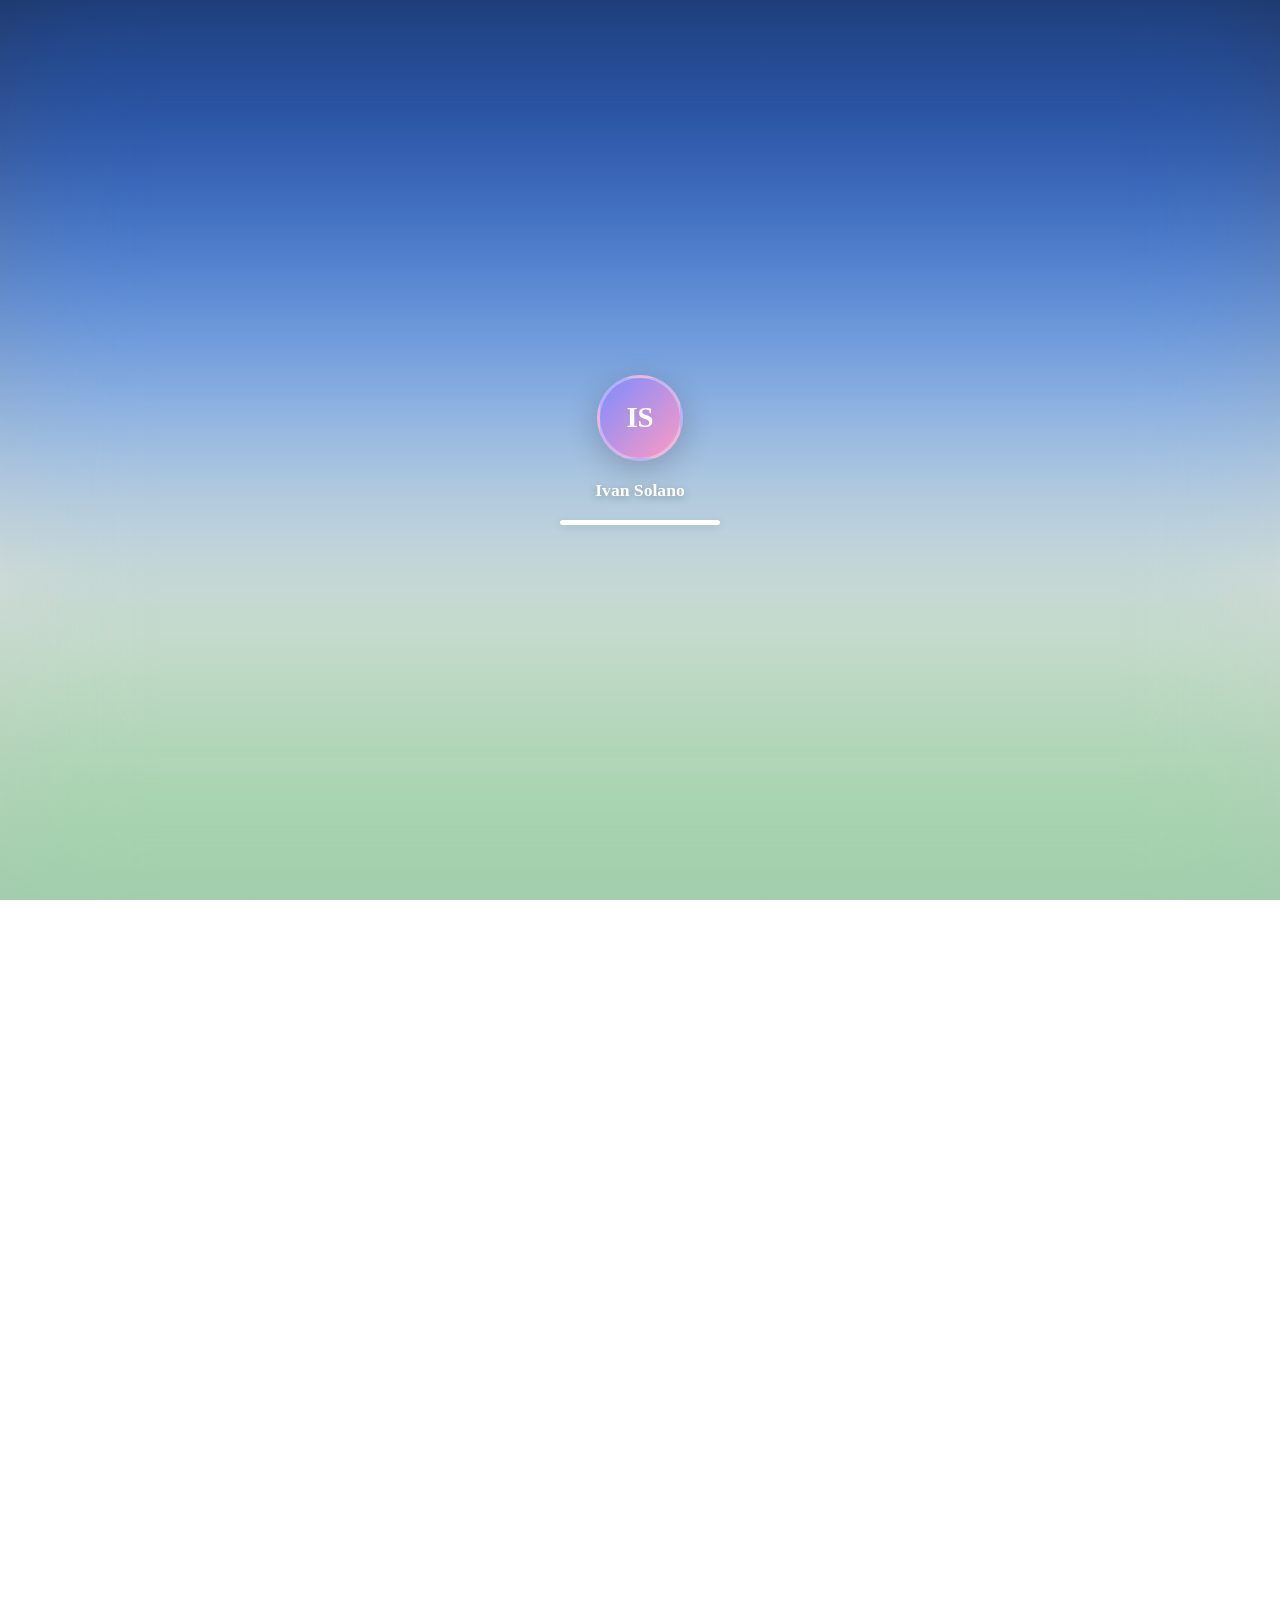
==== commit 156e97b0: "Restyle the site with macOS 27 Liquid Glass - Shared glass material: translucent fill, backdrop blur" ====
--- a/public/index.html
+++ b/public/index.html
@@ -31,6 +31,7 @@
      show the boot screen (only on the first visit of a session). */
   (function(d){
     try{ var t = localStorage.getItem('theme'); if(t === 'light' || t === 'dark') d.dataset.theme = t; }catch(e){}
+    try{ var g = parseFloat(localStorage.getItem('glassTint')); if(g >= 0 && g <= 1) d.style.setProperty('--glass-tint', g); }catch(e){}
     var skip = window.matchMedia('(prefers-reduced-motion: reduce)').matches;
     try{
       skip = skip || !!sessionStorage.getItem('ivxBooted') || !!sessionStorage.getItem('ivxNav');
@@ -85,12 +86,12 @@
     font-family:inherit;
     color:#fff;
     padding:0.4rem 0.3rem;
-    border-radius:8px;
-  }
-  .desktop-icon:hover{ background:rgba(255,255,255,0.2); }
+    border-radius:12px;
+  }
+  .desktop-icon:hover{ background:rgba(255,255,255,0.18); }
   .desktop-icon .glyph{
-    width:38px; height:38px;
-    border-radius:9px;
+    width:40px; height:40px;
+    border-radius:10px;
     display:flex; align-items:center; justify-content:center;
     box-shadow:0 6px 14px rgba(0,0,0,0.12);
   }
@@ -174,17 +175,15 @@
   }
   body.desktop-mode .window.dragging{
     box-shadow:
-      0 0 0 0.5px rgba(0,0,0,0.06),
-      0 4px 12px rgba(0,0,0,0.06),
-      0 12px 32px rgba(0,0,0,0.1),
-      0 36px 80px -12px rgba(0,0,0,0.22);
+      inset 0 0 0 1px var(--glass-edge-dim),
+      0 0 0 0.5px rgba(0,0,0,0.12),
+      0 40px 90px -16px rgba(15,25,60,0.45),
+      0 6px 18px rgba(15,25,60,0.12);
   }
   /* background windows look muted */
   body.desktop-mode .window:not(.window-active):not(:hover):not(.dragging){ opacity: 0.82; }
 
   .window-header{
-    height:44px;
-    padding:0 1rem;
     position:-webkit-sticky;
     position:sticky;
     top:0;
@@ -201,7 +200,7 @@
     touch-action:none;
     background: linear-gradient(135deg, transparent 50%, var(--ink-soft) 50%);
     opacity:0.4;
-    border-bottom-right-radius:12px;
+    border-bottom-right-radius:18px;
   }
   body.desktop-mode .resize-handle{ display:block; }
 
@@ -217,11 +216,13 @@
     text-transform:uppercase;
     letter-spacing:0.04em;
     color:var(--ink-soft);
-    border-bottom:1px solid var(--hair);
-    background:var(--window-header);
+    background:var(--toolbar-bg);
+    backdrop-filter: blur(20px) saturate(1.6);
+    -webkit-backdrop-filter: blur(20px) saturate(1.6);
+    box-shadow: 0 1px 0 var(--glass-shade);
     position:-webkit-sticky;
     position:sticky;
-    top:44px;
+    top:52px;
     z-index:4;
   }
   .finder-list{ list-style:none; margin:0; padding:0.35rem 0.6rem 0.6rem; }
@@ -233,7 +234,7 @@
     width:100%;
     padding:0.55rem 0.6rem;
     border:0;
-    border-radius:8px;
+    border-radius:12px;
     background:none;
     font:inherit;
     text-align:left;
@@ -244,13 +245,13 @@
   .finder-row:hover, .finder-row:focus-visible{ background:var(--accent-soft); }
   .finder-name{ display:flex; align-items:center; gap:0.7rem; font-size:0.94rem; }
   .finder-icon{
-    width:26px; height:26px; border-radius:7px; flex-shrink:0;
+    width:28px; height:28px; border-radius:8px; flex-shrink:0;
     display:flex; align-items:center; justify-content:center;
     color:#fff;
   }
   .finder-icon .icon{ width:15px; height:15px; }
   .finder-icon.x .icon{ width:13px; height:13px; }
-  .finder-icon.mini{ width:18px; height:18px; border-radius:5px; }
+  .finder-icon.mini{ width:20px; height:20px; border-radius:6px; }
   .finder-icon.mini .icon{ width:11px; height:11px; }
   .finder-kind, .finder-date{ font-size:0.82rem; color:var(--ink-soft); }
 
@@ -265,8 +266,8 @@
     display: none;
     width: 150px;
     flex-shrink: 0;
-    background: var(--sidebar-bg);
-    border-right: 1px solid var(--hair);
+    background: rgb(var(--glass-rgb) / calc(var(--glass-alpha) * 0.35));
+    box-shadow: 1px 0 0 var(--glass-shade);
     padding: 0.5rem 0 0.6rem;
     align-self: stretch;
   }
@@ -282,9 +283,11 @@
     display: flex;
     align-items: center;
     gap: 0.5rem;
-    width: 100%;
-    padding: 0.3rem 0.9rem;
+    width: calc(100% - 1rem);
+    margin: 1px 0.5rem;
+    padding: 0.3rem 0.5rem;
     border: 0;
+    border-radius: var(--r-item);
     background: none;
     font: inherit;
     font-size: 0.82rem;
@@ -297,7 +300,7 @@
   }
   .finder-sidebar a:hover, .finder-sidebar a:focus-visible,
   .finder-sidebar button:hover, .finder-sidebar button:focus-visible{ background: var(--accent-soft); }
-  .finder-sidebar .current{ background: var(--accent); color: #fff; cursor: default; }
+  .finder-sidebar .current{ background: var(--accent-soft); color: var(--accent); font-weight:600; cursor: default; }
   .finder-sidebar .current .icon{ width:12px; height:12px; opacity:0.85; }
   /* Show the sidebar only when the Links window itself is wide enough,
      whether it's in the page flow or resized on the desktop. */
@@ -307,26 +310,11 @@
   }
 
   /* ---------------- Preview-style resume document ---------------- */
-  .doc-toolbar{
-    display:flex;
-    align-items:center;
-    justify-content:space-between;
-    gap:1rem;
-    padding:0.5rem 1.2rem;
-    font-size:0.78rem;
-    color:var(--ink-soft);
-    border-bottom:1px solid var(--hair);
-    background:var(--window-header);
-    position:sticky;
-    top:44px;
-    z-index:4;
-  }
-  .doc-actions{ display:flex; gap:1rem; }
-  .doc-actions a, .doc-actions button{
-    background:none; border:none; cursor:pointer; padding:0;
-    font:inherit; font-size:0.78rem; font-weight:600;
-    color:var(--accent); text-decoration:none;
-  }
+  @container (max-width: 520px){
+    .toolbar-actions .btn-label{ display:none; }
+    .toolbar-actions .glass-btn{ width:30px; padding:0; justify-content:center; }
+  }
+  #resume{ container-type: inline-size; }
   .doc-page{ max-width:960px; }
   .doc-page h2{
     font-size:1.35rem;
@@ -354,8 +342,8 @@
     font-size:0.76rem;
     background:var(--accent-soft);
     color:var(--accent);
-    padding:0.3rem 0.65rem;
-    border-radius:20px;
+    padding:0.3rem 0.7rem;
+    border-radius:999px;
     font-weight:500;
   }
 
@@ -455,13 +443,17 @@
     border:0;
     color:inherit;
     cursor:pointer;
-    padding: 0.2rem 0.4rem;
-    border-radius: 4px;
+    padding: 0.25rem 0.45rem;
+    border-radius: 999px;
     transition: background 0.12s ease;
   }
-  .notif-toggle:hover{ background: var(--hover); }
-
-  /* ===================== SPOTLIGHT SEARCH ===================== */
+  .notif-toggle:hover{ background: rgba(255,255,255,0.2); }
+  .menubar.scrolled .notif-toggle:hover{ background: var(--hover); }
+  .notif-toggle .icon{ filter: drop-shadow(0 1px 4px rgba(0,0,0,0.25)); }
+  .menubar.scrolled .notif-toggle .icon{ filter:none; }
+
+  /* ===================== SPOTLIGHT SEARCH =====================
+     A floating glass capsule with a separate glass results panel. */
   #spotlight{
     position: fixed;
     inset: 0;
@@ -470,9 +462,7 @@
     align-items: flex-start;
     justify-content: center;
     padding: 18vh 1rem 0;
-    background: rgba(0,0,0,0.25);
-    backdrop-filter: blur(8px);
-    -webkit-backdrop-filter: blur(8px);
+    background: rgba(0,0,0,0.12);
     opacity: 0;
     pointer-events: none;
     transition: opacity 0.18s ease;
@@ -480,25 +470,22 @@
   #spotlight.active{ opacity: 1; pointer-events: all; }
   .spotlight-box{
     width: 100%;
-    max-width: 520px;
-    background: rgba(40,40,44,0.82);
-    backdrop-filter: blur(40px) saturate(1.6);
-    -webkit-backdrop-filter: blur(40px) saturate(1.6);
-    border-radius: 14px;
-    border: 1px solid rgba(255,255,255,0.1);
-    box-shadow: 0 24px 60px rgba(0,0,0,0.4), 0 0 0 0.5px rgba(0,0,0,0.3);
-    overflow: hidden;
+    max-width: 600px;
+    display: flex;
+    flex-direction: column;
+    gap: 0.6rem;
     transform: scale(0.96) translateY(-8px);
-    transition: transform 0.22s cubic-bezier(0.22,1,0.36,1);
+    transition: transform 0.26s cubic-bezier(0.34,1.3,0.64,1);
   }
   #spotlight.active .spotlight-box{ transform: scale(1) translateY(0); }
   .spotlight-input-wrap{
     display: flex;
     align-items: center;
-    gap: 0.6rem;
-    padding: 0.7rem 1rem;
-    border-bottom: 1px solid rgba(255,255,255,0.08);
-    color: rgba(255,255,255,0.5);
+    gap: 0.7rem;
+    height: 58px;
+    padding: 0 1.3rem;
+    border-radius: 999px;
+    color: var(--ink-soft);
   }
   #spotlightInput{
     flex: 1;
@@ -506,62 +493,63 @@
     background: none;
     border: none;
     outline: none;
-    color: #fff;
+    color: var(--ink);
     font-family: inherit;
-    font-size: 1.1rem;
+    font-size: 1.2rem;
     letter-spacing: -0.01em;
   }
-  #spotlightInput::placeholder{ color: rgba(255,255,255,0.35); }
+  #spotlightInput::placeholder{ color: var(--ink-soft); }
   .spotlight-results{
-    max-height: 320px;
+    max-height: 340px;
     overflow-y: auto;
-    padding: 0.4rem 0;
+    padding: 0.45rem;
+    border-radius: var(--r-card);
   }
   .spotlight-results::-webkit-scrollbar{ width: 6px; }
-  .spotlight-results::-webkit-scrollbar-thumb{ background: rgba(255,255,255,0.15); border-radius: 3px; }
+  .spotlight-results::-webkit-scrollbar-thumb{ background: var(--scroll-thumb); border-radius: 3px; }
   .spotlight-item{
     display: flex;
     align-items: center;
-    gap: 0.7rem;
+    gap: 0.75rem;
     width: 100%;
-    padding: 0.5rem 1rem;
-    color: rgba(255,255,255,0.85);
+    padding: 0.45rem 0.6rem;
+    border-radius: 12px;
+    color: var(--ink);
     font: inherit;
-    font-size: 0.9rem;
+    font-size: 0.92rem;
     text-align: left;
     cursor: pointer;
     transition: background 0.08s ease;
     border: none;
     background: none;
   }
-  .spotlight-item:hover,
-  .spotlight-item.focused{ background: rgba(10,132,255,0.9); color: #fff; }
-  .spotlight-item .finder-icon{ width:28px; height:28px; }
+  .spotlight-item:hover{ background: var(--hover); }
+  .spotlight-item.focused{ background: var(--accent); color: #fff; }
+  .spotlight-item .finder-icon{ width:30px; height:30px; }
   .spotlight-item .si-meta{
     margin-left: auto;
-    font-size: 0.72rem;
-    color: rgba(255,255,255,0.4);
-  }
-  .spotlight-item:hover .si-meta,
-  .spotlight-item.focused .si-meta{ color: rgba(255,255,255,0.7); }
+    font-size: 0.74rem;
+    color: var(--ink-soft);
+  }
+  .spotlight-item.focused .si-meta{ color: rgba(255,255,255,0.8); }
   .spotlight-empty{
-    padding: 1.5rem;
+    padding: 1.4rem;
     text-align: center;
-    color: rgba(255,255,255,0.4);
-    font-size: 0.85rem;
+    color: var(--ink-soft);
+    font-size: 0.88rem;
   }
   .spotlight-kbd{
     display: inline-flex;
     align-items: center;
     gap: 0.25rem;
-    font-size: 0.65rem;
-    color: rgba(255,255,255,0.35);
+    font-size: 0.68rem;
+    color: var(--ink-soft);
     white-space: nowrap;
   }
   kbd{
-    background: rgba(255,255,255,0.1);
-    padding: 0.05rem 0.3rem;
-    border-radius: 3px;
+    background: var(--hover);
+    padding: 0.05rem 0.35rem;
+    border-radius: 5px;
     font-family: ui-monospace, SFMono-Regular, Menlo, Consolas, monospace;
   }
 
@@ -577,9 +565,9 @@
     gap: 2rem;
     padding: 1.5rem;
     overflow-y: auto;
-    background: rgba(0,0,0,0.55);
-    backdrop-filter: blur(20px);
-    -webkit-backdrop-filter: blur(20px);
+    background: rgba(10,15,35,0.35);
+    backdrop-filter: blur(18px) saturate(1.4);
+    -webkit-backdrop-filter: blur(18px) saturate(1.4);
     opacity: 0;
     pointer-events: none;
     transition: opacity 0.3s ease;
@@ -589,7 +577,7 @@
     display: flex;
     flex-wrap: wrap;
     justify-content: center;
-    gap: 2.6rem 1.2rem;
+    gap: 2.6rem 1.4rem;
     max-width: 100%;
   }
   .mc-thumb{
@@ -601,186 +589,201 @@
     flex-direction: column;
     align-items: stretch;
     justify-content: flex-start;
-    border-radius: 10px;
+    border: 0;
+    border-radius: 16px;
     background: var(--window-bg);
-    border: 1px solid var(--dock-border);
-    box-shadow: 0 12px 30px rgba(0,0,0,0.3);
+    box-shadow: inset 0 0 0 1px var(--glass-edge-dim), 0 16px 36px rgba(0,0,0,0.3);
     cursor: pointer;
     position: relative;
     font: inherit;
     text-align: left;
     color: var(--ink);
-    transform: scale(0.9);
-    transition: transform 0.2s cubic-bezier(0.22,1,0.36,1), box-shadow 0.2s ease;
+    transform: scale(0.92);
+    transition: transform 0.22s cubic-bezier(0.34,1.3,0.64,1), box-shadow 0.2s ease;
   }
   .mc-thumb:hover, .mc-thumb:focus-visible{
     transform: scale(1);
-    box-shadow: 0 16px 40px rgba(0,0,0,0.4);
+    box-shadow: inset 0 0 0 1px var(--glass-edge-dim), 0 0 0 3px var(--accent), 0 20px 44px rgba(0,0,0,0.35);
   }
   .mc-header{
-    height: 24px;
-    background: var(--window-header);
-    border-bottom: 1px solid var(--hair);
-    border-radius: 10px 10px 0 0;
+    height: 26px;
+    background: var(--toolbar-bg);
+    box-shadow: inset 0 1px 0 var(--glass-hi), 0 1px 0 var(--glass-shade);
+    border-radius: 16px 16px 0 0;
     display: flex;
     align-items: center;
-    padding: 0 0.5rem;
+    padding: 0 0.6rem;
     gap: 4px;
   }
   .mc-header span{ width: 7px; height: 7px; border-radius: 50%; display: inline-block; }
   .mc-preview{
     display: block;
-    padding: 0.6rem;
-    font-size: 0.6rem;
+    padding: 0.6rem 0.7rem;
+    font-size: 0.62rem;
     color: var(--ink-soft);
     line-height: 1.4;
   }
   .mc-preview strong{ display:block; color: var(--ink); margin-bottom: 0.3rem; }
   .mc-label{
     position: absolute;
-    top: calc(100% + 8px);
+    top: calc(100% + 10px);
     left: 50%;
     transform: translateX(-50%);
     color: #fff;
     font-size: 0.8rem;
-    font-weight: 500;
+    font-weight: 600;
     text-shadow: 0 1px 4px rgba(0,0,0,0.5);
     white-space: nowrap;
   }
   .mc-dock-hint{
-    color: rgba(255,255,255,0.6);
+    color: rgba(255,255,255,0.75);
     font-size: 0.75rem;
     margin: 1rem 0 0;
   }
+  .mc-dock-hint kbd{ background: rgba(255,255,255,0.18); }
   @media (max-width:700px){
     .mc-thumb{ width: 200px; height: 130px; }
   }
 
-  /* ===================== NOTIFICATION CENTER ===================== */
+  /* ===================== NOTIFICATION CENTER =====================
+     No sheet behind it: floating glass widgets, like macOS 26/27. */
   #notifCenter{
     position: fixed;
-    top: 0; right: 0; bottom: 0;
-    width: 360px;
-    max-width: 85vw;
+    top: 34px; right: 0; bottom: 0;
+    width: 380px;
+    max-width: 100vw;
     z-index: 80;
-    background: rgba(30,30,33,0.88);
-    backdrop-filter: blur(40px) saturate(1.4);
-    -webkit-backdrop-filter: blur(40px) saturate(1.4);
-    border-left: 1px solid rgba(255,255,255,0.08);
-    box-shadow: -10px 0 40px rgba(0,0,0,0.3);
-    transform: translateX(100%);
-    transition: transform 0.3s cubic-bezier(0.22,1,0.36,1), visibility 0s linear 0.3s;
+    padding: 0.6rem 0.75rem 1rem;
+    display: flex;
+    flex-direction: column;
+    gap: 0.7rem;
+    overflow-y: auto;
+    transform: translateX(105%);
+    transition: transform 0.35s cubic-bezier(0.22,1,0.36,1), visibility 0s linear 0.35s;
     visibility: hidden;
-    display: flex;
-    flex-direction: column;
-    overflow: hidden;
   }
   #notifCenter.active{
     transform: translateX(0);
     visibility: visible;
-    transition: transform 0.3s cubic-bezier(0.22,1,0.36,1);
+    transition: transform 0.35s cubic-bezier(0.22,1,0.36,1);
   }
   .nc-header{
-    padding: 1rem 1.2rem;
-    border-bottom: 1px solid rgba(255,255,255,0.08);
     display: flex;
     align-items: center;
     justify-content: space-between;
+    padding: 0.2rem 0.4rem 0 0.6rem;
   }
   .nc-header h2{
     margin: 0;
     color: #fff;
-    font-size: 1.1rem;
-    font-weight: 600;
-  }
-  .nc-close{
-    background: none;
-    border: none;
-    color: rgba(255,255,255,0.6);
-    cursor: pointer;
-    font-size: 1.3rem;
-    padding: 0.2rem 0.4rem;
-    line-height: 1;
-    transition: color 0.12s ease;
-  }
-  .nc-close:hover{ color: #fff; }
-  .nc-content{
-    flex: 1;
-    overflow-y: auto;
-    padding: 0.8rem;
-  }
-  .nc-content::-webkit-scrollbar{ width: 6px; }
-  .nc-content::-webkit-scrollbar-thumb{ background: rgba(255,255,255,0.12); border-radius: 3px; }
+    font-size: 1.05rem;
+    font-weight: 700;
+    text-shadow: 0 1px 8px rgba(0,0,0,0.35);
+  }
+  .nc-close.glass-btn{ font-size: 1.1rem; line-height: 1; }
+  .nc-content{ display:flex; flex-direction:column; gap:0.7rem; }
   .nc-widget{
-    background: rgba(255,255,255,0.06);
-    border-radius: 14px;
-    padding: 1rem;
-    margin-bottom: 0.8rem;
-    border: 1px solid rgba(255,255,255,0.05);
+    border-radius: var(--r-card);
+    padding: 1rem 1.1rem;
+    flex-shrink: 0;
   }
   .nc-widget h3{
-    margin: 0 0 0.4rem;
-    color: rgba(255,255,255,0.6);
+    margin: 0 0 0.45rem;
+    color: var(--ink-soft);
     font-size: 0.7rem;
     text-transform: uppercase;
     letter-spacing: 0.06em;
-    font-weight: 600;
+    font-weight: 700;
   }
   .nc-widget p{
     margin: 0;
-    color: rgba(255,255,255,0.85);
-    font-size: 0.85rem;
+    color: var(--ink);
+    font-size: 0.88rem;
     line-height: 1.5;
   }
   .nc-time{
-    color: rgba(255,255,255,0.45);
+    color: var(--ink-soft);
+    font-size: 0.74rem;
+    margin-top: 0.3rem;
+  }
+  .nc-weather{
+    display: flex;
+    align-items: center;
+    justify-content: space-between;
+    gap: 0.8rem;
+  }
+  .nc-weather .temp{
+    font-size: 2.4rem;
+    font-weight: 500;
+    letter-spacing: -0.02em;
+    color: var(--ink);
+    line-height: 1.1;
+  }
+  .nc-weather .cond{ color: var(--ink); font-size: 0.86rem; text-align: right; }
+  .nc-weather .range{ color: var(--ink-soft); font-size: 0.8rem; text-align: right; }
+  .nc-weather .loc{ color: var(--ink-soft); font-size: 0.76rem; }
+  .nc-actions{ display:flex; gap:0.4rem; flex-wrap:wrap; }
+  .nc-actions .glass-btn{ color: var(--accent); }
+
+  /* Appearance widget: theme segmented control + Liquid Glass slider */
+  .segmented{
+    display: flex;
+    padding: 3px;
+    border-radius: 999px;
+    background: var(--hover);
+    margin-bottom: 0.9rem;
+  }
+  .segmented button{
+    flex: 1;
+    height: 28px;
+    border: 0;
+    border-radius: 999px;
+    background: none;
+    color: var(--ink);
+    font: inherit;
+    font-size: 0.8rem;
+    font-weight: 500;
+    cursor: pointer;
+    transition: background 0.15s ease, box-shadow 0.15s ease;
+  }
+  .segmented button[aria-checked="true"]{
+    background: rgb(var(--glass-rgb) / 0.95);
+    box-shadow: inset 0 1px 0 var(--glass-hi), 0 1px 4px rgba(0,0,0,0.15);
+    font-weight: 600;
+  }
+  .tint-label{
+    display: flex;
+    justify-content: space-between;
+    font-size: 0.82rem;
+    font-weight: 600;
+    color: var(--ink);
+    margin-bottom: 0.35rem;
+  }
+  .tint-label output{ color: var(--ink-soft); font-weight: 500; }
+  .tint-row{
+    display: flex;
+    align-items: center;
+    gap: 0.6rem;
     font-size: 0.72rem;
-    margin-top: 0.3rem;
-  }
-  .nc-weather{
-    display: flex;
-    align-items: center;
-    gap: 0.8rem;
-  }
-  .nc-weather .temp{
-    font-size: 2.2rem;
-    font-weight: 400;
-    color: #fff;
-    min-width: 3.2rem;
-  }
-  .nc-weather .cond{ color: rgba(255,255,255,0.7); font-size: 0.85rem; }
-  .nc-weather .loc{ color: rgba(255,255,255,0.45); font-size: 0.75rem; }
-  .nc-actions{ display:flex; gap:0.4rem; flex-wrap:wrap; margin-top:0.3rem; }
-  .nc-actions button{
-    border: none;
-    cursor: pointer;
-    font: inherit;
-    font-size: 0.76rem;
-    font-weight: 500;
-    padding: 0.3rem 0.7rem;
-    border-radius: 20px;
-    background: rgba(10,132,255,0.22);
-    color: #cfe4ff;
-  }
-  .nc-actions button:hover{ background: rgba(10,132,255,0.4); color:#fff; }
+    color: var(--ink-soft);
+  }
+  .tint-row input[type="range"]{
+    flex: 1;
+    accent-color: var(--accent);
+  }
 
   /* ===================== CONTEXT MENU ===================== */
   #contextMenu{
     position: fixed;
     z-index: 95;
-    background: rgba(40,40,44,0.92);
-    backdrop-filter: blur(30px) saturate(1.4);
-    -webkit-backdrop-filter: blur(30px) saturate(1.4);
-    border-radius: 8px;
-    border: 1px solid rgba(255,255,255,0.1);
-    box-shadow: 0 12px 30px rgba(0,0,0,0.35);
-    padding: 0.3rem;
-    min-width: 200px;
+    border-radius: var(--r-menu);
+    padding: 0.35rem;
+    min-width: 220px;
     opacity: 0;
     pointer-events: none;
     transform: scale(0.95);
     transform-origin: top left;
-    transition: opacity 0.1s ease, transform 0.1s ease;
+    transition: opacity 0.12s ease, transform 0.16s cubic-bezier(0.34,1.3,0.64,1);
   }
   #contextMenu.active{
     opacity: 1;
@@ -792,31 +795,31 @@
     align-items: center;
     gap: 0.6rem;
     width: 100%;
-    padding: 0.3rem 0.6rem;
+    padding: 0.32rem 0.65rem;
     border: none;
-    border-radius: 4px;
+    border-radius: var(--r-item);
     background: none;
-    color: rgba(255,255,255,0.9);
+    color: var(--ink);
     font: inherit;
-    font-size: 0.85rem;
+    font-size: 0.86rem;
     text-align: left;
     cursor: pointer;
   }
   .ctx-item:hover, .ctx-item:focus{
-    background: rgba(10,132,255,0.9);
+    background: var(--accent);
     color: #fff;
     outline: none;
   }
   .ctx-shortcut{
     margin-left: auto;
-    font-size: 0.72rem;
-    color: rgba(255,255,255,0.4);
-  }
-  .ctx-item:hover .ctx-shortcut, .ctx-item:focus .ctx-shortcut{ color: rgba(255,255,255,0.75); }
+    font-size: 0.74rem;
+    color: var(--ink-soft);
+  }
+  .ctx-item:hover .ctx-shortcut, .ctx-item:focus .ctx-shortcut{ color: rgba(255,255,255,0.8); }
   .ctx-sep{
     height: 1px;
-    background: rgba(255,255,255,0.08);
-    margin: 0.25rem 0.3rem;
+    background: var(--hair);
+    margin: 0.3rem 0.65rem;
   }
 
   .dock-item.mission-control .icon{ width:18px; height:18px; }
@@ -878,18 +881,18 @@
 
 <div class="desktop-icons">
   <button type="button" class="desktop-icon" data-target="links">
-    <span class="glyph app-links"><svg class="icon" aria-hidden="true"><use href="/icons.svg#folder"/></svg></span>
+    <span class="glyph tile app-links"><svg class="icon" aria-hidden="true"><use href="/icons.svg#folder"/></svg></span>
     <span class="label">Links</span>
   </button>
   <button type="button" class="desktop-icon" data-target="resume">
-    <span class="glyph app-resume"><svg class="icon" aria-hidden="true"><use href="/icons.svg#doc"/></svg></span>
+    <span class="glyph tile app-resume"><svg class="icon" aria-hidden="true"><use href="/icons.svg#doc"/></svg></span>
     <span class="label">Resume.pdf</span>
   </button>
 </div>
 
 <main>
   <div class="hero">
-    <div class="avatar-ring" aria-hidden="true">IS</div>
+    <div class="avatar-ring tile" aria-hidden="true">IS</div>
     <div>
       <h1>IVXNCHIS</h1>
       <p class="subtitle">Ivan Solano — Customer Service Supervisor &amp; Communications Professional</p>
@@ -902,13 +905,10 @@
     <div class="window-header">
       <div class="traffic" aria-hidden="true"><span class="r"></span><span class="y"></span><span class="g"></span></div>
       <p class="window-title" id="resume-title">Resume.pdf — Preview</p>
-    </div>
-    <div class="doc-toolbar">
-      <span>1 of 1</span>
-      <span class="doc-actions">
-        <a href="/resume.pdf" download="Ivan-Solano-Resume.pdf">Download PDF ⤓</a>
-        <button type="button" id="shareBtn">Share ⤴</button>
-      </span>
+      <div class="toolbar-actions">
+        <a class="glass-btn" href="/resume.pdf" download="Ivan-Solano-Resume.pdf" aria-label="Download PDF"><svg class="icon" aria-hidden="true"><use href="/icons.svg#download"/></svg><span class="btn-label">PDF</span></a>
+        <button type="button" class="glass-btn" id="shareBtn" aria-label="Share"><svg class="icon" aria-hidden="true"><use href="/icons.svg#share"/></svg><span class="btn-label">Share</span></button>
+      </div>
     </div>
 
     <div class="doc-page">
@@ -1002,15 +1002,15 @@
       <nav class="finder-sidebar" aria-label="Finder sidebar">
         <h4>Favorites</h4>
         <span class="current" aria-current="page"><svg class="icon" aria-hidden="true"><use href="/icons.svg#folder"/></svg> All Links</span>
-        <a href="https://instagram.com/ivan.sln" target="_blank" rel="noopener"><span class="finder-icon mini ig"><svg class="icon" aria-hidden="true"><use href="/icons.svg#ig"/></svg></span> Instagram</a>
-        <a href="https://x.com/ivxnchis" target="_blank" rel="noopener"><span class="finder-icon mini x"><svg class="icon" aria-hidden="true"><use href="/icons.svg#x"/></svg></span> X</a>
-        <a href="https://www.tiktok.com/@ivxnchis" target="_blank" rel="noopener"><span class="finder-icon mini tt"><svg class="icon" aria-hidden="true"><use href="/icons.svg#tt"/></svg></span> TikTok</a>
-        <a href="https://open.spotify.com/user/ivansolanoc" target="_blank" rel="noopener"><span class="finder-icon mini sp"><svg class="icon" aria-hidden="true"><use href="/icons.svg#sp"/></svg></span> Spotify</a>
-        <a href="https://letterboxd.com/IVXNCHIS" target="_blank" rel="noopener"><span class="finder-icon mini lb"><svg class="icon" aria-hidden="true"><use href="/icons.svg#lb"/></svg></span> Letterboxd</a>
+        <a href="https://instagram.com/ivan.sln" target="_blank" rel="noopener"><span class="finder-icon tile mini ig"><svg class="icon" aria-hidden="true"><use href="/icons.svg#ig"/></svg></span> Instagram</a>
+        <a href="https://x.com/ivxnchis" target="_blank" rel="noopener"><span class="finder-icon tile mini x"><svg class="icon" aria-hidden="true"><use href="/icons.svg#x"/></svg></span> X</a>
+        <a href="https://www.tiktok.com/@ivxnchis" target="_blank" rel="noopener"><span class="finder-icon tile mini tt"><svg class="icon" aria-hidden="true"><use href="/icons.svg#tt"/></svg></span> TikTok</a>
+        <a href="https://open.spotify.com/user/ivansolanoc" target="_blank" rel="noopener"><span class="finder-icon tile mini sp"><svg class="icon" aria-hidden="true"><use href="/icons.svg#sp"/></svg></span> Spotify</a>
+        <a href="https://letterboxd.com/IVXNCHIS" target="_blank" rel="noopener"><span class="finder-icon tile mini lb"><svg class="icon" aria-hidden="true"><use href="/icons.svg#lb"/></svg></span> Letterboxd</a>
         <h4>Connect</h4>
-        <button type="button" data-copy="ivxnchis" data-copy-label="Discord username"><span class="finder-icon mini dc"><svg class="icon" aria-hidden="true"><use href="/icons.svg#dc"/></svg></span> Discord</button>
-        <a href="https://wa.link/rcedvv" target="_blank" rel="noopener"><span class="finder-icon mini wa"><svg class="icon" aria-hidden="true"><use href="/icons.svg#wa"/></svg></span> WhatsApp</a>
-        <a href="mailto:reach@ivxnchis.com"><span class="finder-icon mini mail"><svg class="icon" aria-hidden="true"><use href="/icons.svg#mail"/></svg></span> Email</a>
+        <button type="button" data-copy="ivxnchis" data-copy-label="Discord username"><span class="finder-icon tile mini dc"><svg class="icon" aria-hidden="true"><use href="/icons.svg#dc"/></svg></span> Discord</button>
+        <a href="https://wa.link/rcedvv" target="_blank" rel="noopener"><span class="finder-icon tile mini wa"><svg class="icon" aria-hidden="true"><use href="/icons.svg#wa"/></svg></span> WhatsApp</a>
+        <a href="mailto:reach@ivxnchis.com"><span class="finder-icon tile mini mail"><svg class="icon" aria-hidden="true"><use href="/icons.svg#mail"/></svg></span> Email</a>
       </nav>
       <div class="links-content">
         <div class="finder-cols" aria-hidden="true">
@@ -1018,37 +1018,37 @@
         </div>
         <ul class="finder-list">
           <li><a class="finder-row" href="https://instagram.com/ivan.sln" target="_blank" rel="noopener">
-            <span class="finder-name"><span class="finder-icon ig"><svg class="icon" aria-hidden="true"><use href="/icons.svg#ig"/></svg></span>Instagram</span>
+            <span class="finder-name"><span class="finder-icon tile ig"><svg class="icon" aria-hidden="true"><use href="/icons.svg#ig"/></svg></span>Instagram</span>
             <span class="finder-kind">Profile</span>
             <span class="finder-date">@ivan.sln</span>
           </a></li>
           <li><a class="finder-row" href="https://x.com/ivxnchis" target="_blank" rel="noopener">
-            <span class="finder-name"><span class="finder-icon x"><svg class="icon" aria-hidden="true"><use href="/icons.svg#x"/></svg></span>X</span>
+            <span class="finder-name"><span class="finder-icon tile x"><svg class="icon" aria-hidden="true"><use href="/icons.svg#x"/></svg></span>X</span>
             <span class="finder-kind">Profile</span>
             <span class="finder-date">@ivxnchis</span>
           </a></li>
           <li><a class="finder-row" href="https://www.tiktok.com/@ivxnchis" target="_blank" rel="noopener">
-            <span class="finder-name"><span class="finder-icon tt"><svg class="icon" aria-hidden="true"><use href="/icons.svg#tt"/></svg></span>TikTok</span>
+            <span class="finder-name"><span class="finder-icon tile tt"><svg class="icon" aria-hidden="true"><use href="/icons.svg#tt"/></svg></span>TikTok</span>
             <span class="finder-kind">Profile</span>
             <span class="finder-date">@ivxnchis</span>
           </a></li>
           <li><button type="button" class="finder-row" data-copy="ivxnchis" data-copy-label="Discord username" title="Copy Discord username">
-            <span class="finder-name"><span class="finder-icon dc"><svg class="icon" aria-hidden="true"><use href="/icons.svg#dc"/></svg></span>Discord</span>
+            <span class="finder-name"><span class="finder-icon tile dc"><svg class="icon" aria-hidden="true"><use href="/icons.svg#dc"/></svg></span>Discord</span>
             <span class="finder-kind">Username</span>
             <span class="finder-date">ivxnchis · copy</span>
           </button></li>
           <li><a class="finder-row" href="https://open.spotify.com/user/ivansolanoc" target="_blank" rel="noopener">
-            <span class="finder-name"><span class="finder-icon sp"><svg class="icon" aria-hidden="true"><use href="/icons.svg#sp"/></svg></span>Spotify</span>
+            <span class="finder-name"><span class="finder-icon tile sp"><svg class="icon" aria-hidden="true"><use href="/icons.svg#sp"/></svg></span>Spotify</span>
             <span class="finder-kind">Profile</span>
             <span class="finder-date">Playlists</span>
           </a></li>
           <li><a class="finder-row" href="https://letterboxd.com/IVXNCHIS" target="_blank" rel="noopener">
-            <span class="finder-name"><span class="finder-icon lb"><svg class="icon" aria-hidden="true"><use href="/icons.svg#lb"/></svg></span>Letterboxd</span>
+            <span class="finder-name"><span class="finder-icon tile lb"><svg class="icon" aria-hidden="true"><use href="/icons.svg#lb"/></svg></span>Letterboxd</span>
             <span class="finder-kind">Film log</span>
             <span class="finder-date">Reviews</span>
           </a></li>
           <li><a class="finder-row" href="https://wa.link/rcedvv" target="_blank" rel="noopener">
-            <span class="finder-name"><span class="finder-icon wa"><svg class="icon" aria-hidden="true"><use href="/icons.svg#wa"/></svg></span>WhatsApp</span>
+            <span class="finder-name"><span class="finder-icon tile wa"><svg class="icon" aria-hidden="true"><use href="/icons.svg#wa"/></svg></span>WhatsApp</span>
             <span class="finder-kind">Chat</span>
             <span class="finder-date">Message me</span>
           </a></li>
@@ -1078,35 +1078,35 @@
 <footer>&copy; <span id="year"></span> ivxnchis.com</footer>
 
 <div class="dock-wrap">
-  <nav class="dock" aria-label="Dock">
-    <button class="dock-item app-mc mission-control" id="mcBtn" data-label="Mission Control" type="button" aria-label="Mission Control" aria-controls="missionControl" aria-expanded="false">
+  <nav class="dock glass" aria-label="Dock">
+    <button class="dock-item tile app-mc mission-control" id="mcBtn" data-label="Mission Control" type="button" aria-label="Mission Control" aria-controls="missionControl" aria-expanded="false">
       <svg class="icon" aria-hidden="true"><use href="/icons.svg#grid"/></svg>
     </button>
     <span class="dock-sep" aria-hidden="true"></span>
-    <a class="dock-item about" href="/about" data-genie data-label="About" aria-label="About"><svg class="icon" aria-hidden="true"><use href="/icons.svg#person"/></svg></a>
+    <a class="dock-item tile about" href="/about" data-genie data-label="About" aria-label="About"><svg class="icon" aria-hidden="true"><use href="/icons.svg#person"/></svg></a>
     <span class="dock-sep" aria-hidden="true"></span>
-    <a class="dock-item ig" href="https://instagram.com/ivan.sln" target="_blank" rel="noopener" data-label="Instagram" aria-label="Instagram"><svg class="icon" aria-hidden="true"><use href="/icons.svg#ig"/></svg></a>
-    <a class="dock-item x" href="https://x.com/ivxnchis" target="_blank" rel="noopener" data-label="X" aria-label="X"><svg class="icon" aria-hidden="true"><use href="/icons.svg#x"/></svg></a>
-    <a class="dock-item tt" href="https://www.tiktok.com/@ivxnchis" target="_blank" rel="noopener" data-label="TikTok" aria-label="TikTok"><svg class="icon" aria-hidden="true"><use href="/icons.svg#tt"/></svg></a>
-    <button class="dock-item dc" type="button" data-copy="ivxnchis" data-copy-label="Discord username" data-label="Discord · copy username" aria-label="Copy Discord username"><svg class="icon" aria-hidden="true"><use href="/icons.svg#dc"/></svg></button>
-    <a class="dock-item sp" href="https://open.spotify.com/user/ivansolanoc" target="_blank" rel="noopener" data-label="Spotify" aria-label="Spotify"><svg class="icon" aria-hidden="true"><use href="/icons.svg#sp"/></svg></a>
-    <a class="dock-item lb" href="https://letterboxd.com/IVXNCHIS" target="_blank" rel="noopener" data-label="Letterboxd" aria-label="Letterboxd"><svg class="icon" aria-hidden="true"><use href="/icons.svg#lb"/></svg></a>
-    <a class="dock-item wa" href="https://wa.link/rcedvv" target="_blank" rel="noopener" data-label="WhatsApp" aria-label="WhatsApp"><svg class="icon" aria-hidden="true"><use href="/icons.svg#wa"/></svg></a>
+    <a class="dock-item tile ig" href="https://instagram.com/ivan.sln" target="_blank" rel="noopener" data-label="Instagram" aria-label="Instagram"><svg class="icon" aria-hidden="true"><use href="/icons.svg#ig"/></svg></a>
+    <a class="dock-item tile x" href="https://x.com/ivxnchis" target="_blank" rel="noopener" data-label="X" aria-label="X"><svg class="icon" aria-hidden="true"><use href="/icons.svg#x"/></svg></a>
+    <a class="dock-item tile tt" href="https://www.tiktok.com/@ivxnchis" target="_blank" rel="noopener" data-label="TikTok" aria-label="TikTok"><svg class="icon" aria-hidden="true"><use href="/icons.svg#tt"/></svg></a>
+    <button class="dock-item tile dc" type="button" data-copy="ivxnchis" data-copy-label="Discord username" data-label="Discord · copy username" aria-label="Copy Discord username"><svg class="icon" aria-hidden="true"><use href="/icons.svg#dc"/></svg></button>
+    <a class="dock-item tile sp" href="https://open.spotify.com/user/ivansolanoc" target="_blank" rel="noopener" data-label="Spotify" aria-label="Spotify"><svg class="icon" aria-hidden="true"><use href="/icons.svg#sp"/></svg></a>
+    <a class="dock-item tile lb" href="https://letterboxd.com/IVXNCHIS" target="_blank" rel="noopener" data-label="Letterboxd" aria-label="Letterboxd"><svg class="icon" aria-hidden="true"><use href="/icons.svg#lb"/></svg></a>
+    <a class="dock-item tile wa" href="https://wa.link/rcedvv" target="_blank" rel="noopener" data-label="WhatsApp" aria-label="WhatsApp"><svg class="icon" aria-hidden="true"><use href="/icons.svg#wa"/></svg></a>
     <span class="dock-sep" aria-hidden="true"></span>
-    <a class="dock-item mail" href="mailto:reach@ivxnchis.com" data-label="Email" aria-label="Email"><svg class="icon" aria-hidden="true"><use href="/icons.svg#mail"/></svg></a>
+    <a class="dock-item tile mail" href="mailto:reach@ivxnchis.com" data-label="Email" aria-label="Email"><svg class="icon" aria-hidden="true"><use href="/icons.svg#mail"/></svg></a>
   </nav>
 </div>
 
 <!-- Spotlight Search -->
 <div id="spotlight" role="dialog" aria-modal="true" aria-label="Spotlight Search" inert>
   <div class="spotlight-box">
-    <div class="spotlight-input-wrap">
+    <div class="spotlight-input-wrap glass strong">
       <svg class="icon" width="18" height="18" aria-hidden="true"><use href="/icons.svg#search"/></svg>
       <input type="text" id="spotlightInput" placeholder="Spotlight Search" autocomplete="off" autocorrect="off" autocapitalize="off" spellcheck="false"
              role="combobox" aria-expanded="true" aria-controls="spotlightResults" aria-autocomplete="list" aria-label="Search">
       <span class="spotlight-kbd"><kbd>esc</kbd> to close</span>
     </div>
-    <div class="spotlight-results" id="spotlightResults" role="listbox" aria-label="Results"></div>
+    <div class="spotlight-results glass strong" id="spotlightResults" role="listbox" aria-label="Results"></div>
   </div>
 </div>
 
@@ -1120,10 +1120,10 @@
 <aside id="notifCenter" role="dialog" aria-labelledby="nc-title" inert>
   <div class="nc-header">
     <h2 id="nc-title">Notification Center</h2>
-    <button type="button" class="nc-close" id="ncClose" aria-label="Close Notification Center">×</button>
+    <button type="button" class="nc-close glass-btn icon-only" id="ncClose" aria-label="Close Notification Center">×</button>
   </div>
   <div class="nc-content">
-    <div class="nc-widget" id="weatherWidget" hidden>
+    <div class="nc-widget glass strong" id="weatherWidget" hidden>
       <div class="nc-weather">
         <div>
           <div class="temp" id="wxTemp">—</div>
@@ -1131,28 +1131,42 @@
         </div>
         <div>
           <div class="cond" id="wxCond">Loading weather…</div>
-          <div class="cond" id="wxRange"></div>
+          <div class="range" id="wxRange"></div>
         </div>
       </div>
     </div>
-    <div class="nc-widget">
+    <div class="nc-widget glass strong">
       <h3>Now</h3>
       <p>🟢 Open to opportunities</p>
       <div class="nc-time">Customer Service Supervisor at Anj of Gold</div>
     </div>
-    <div class="nc-widget">
+    <div class="nc-widget glass strong">
       <h3>Quick Actions</h3>
       <div class="nc-actions">
-        <button type="button" data-nc-action="spotlight">Spotlight</button>
-        <button type="button" data-nc-action="mission">Mission Control</button>
-        <button type="button" data-nc-action="email">Email</button>
+        <button type="button" class="glass-btn" data-nc-action="spotlight">Spotlight</button>
+        <button type="button" class="glass-btn" data-nc-action="mission">Mission Control</button>
+        <button type="button" class="glass-btn" data-nc-action="email">Email</button>
+      </div>
+    </div>
+    <div class="nc-widget glass strong">
+      <h3>Appearance</h3>
+      <div class="segmented" role="radiogroup" aria-label="Theme">
+        <button type="button" role="radio" data-theme-set="light">Light</button>
+        <button type="button" role="radio" data-theme-set="dark">Dark</button>
+        <button type="button" role="radio" data-theme-set="auto">Auto</button>
+      </div>
+      <label class="tint-label" for="glassTint">Liquid Glass <output id="glassTintOut" for="glassTint"></output></label>
+      <div class="tint-row">
+        <span aria-hidden="true">Clear</span>
+        <input type="range" id="glassTint" min="0" max="100" step="1" aria-valuetext="">
+        <span aria-hidden="true">Tinted</span>
       </div>
     </div>
   </div>
 </aside>
 
 <!-- Context Menu -->
-<div id="contextMenu" role="menu" aria-label="Desktop" inert>
+<div id="contextMenu" class="glass strong" role="menu" aria-label="Desktop" inert>
   <button type="button" role="menuitem" class="ctx-item" data-action="refresh">Refresh <span class="ctx-shortcut">⌘R</span></button>
   <div class="ctx-sep" role="separator"></div>
   <button type="button" role="menuitem" class="ctx-item" data-action="spotlight">Spotlight Search <span class="ctx-shortcut">⌘K</span></button>
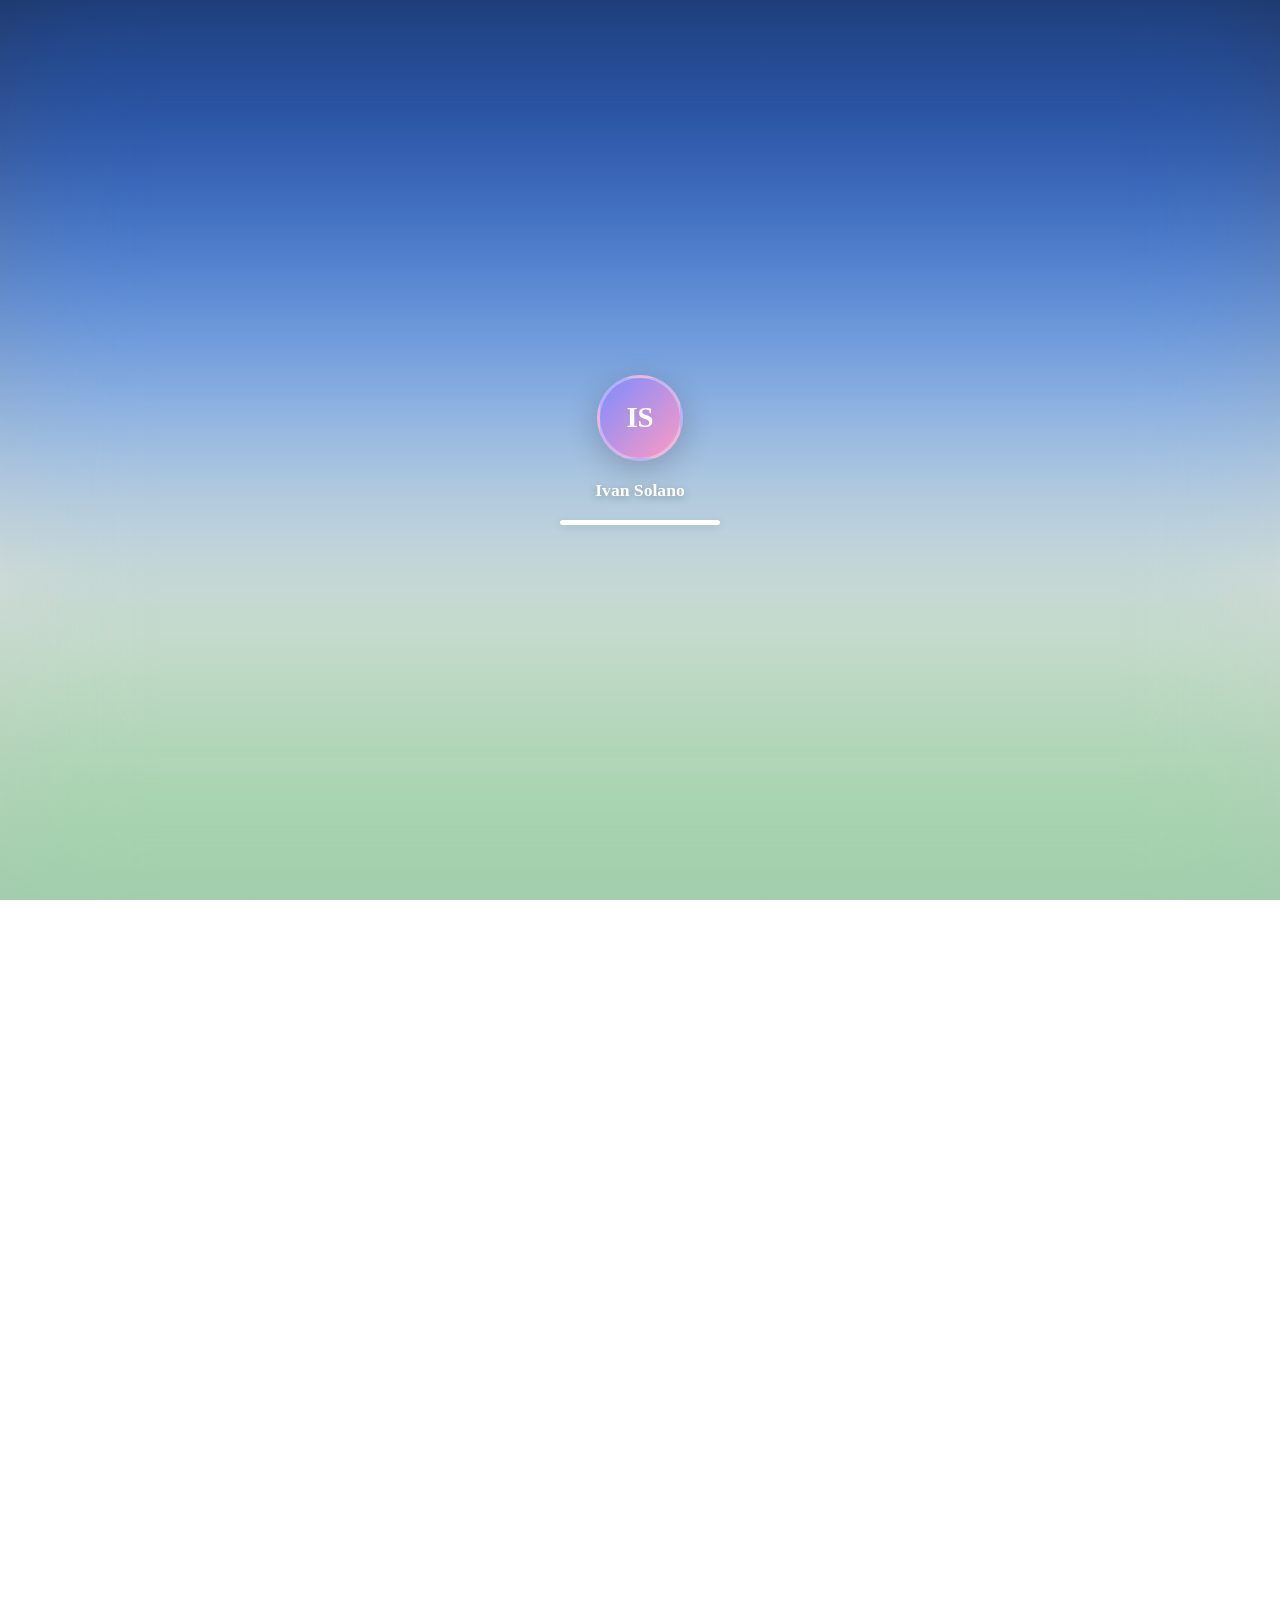
==== commit 25b55973: "Make windows and the menu bar actually work Window controls (new shared desktop.js window manager): " ====
--- a/public/index.html
+++ b/public/index.html
@@ -546,12 +546,6 @@
     color: var(--ink-soft);
     white-space: nowrap;
   }
-  kbd{
-    background: var(--hover);
-    padding: 0.05rem 0.35rem;
-    border-radius: 5px;
-    font-family: ui-monospace, SFMono-Regular, Menlo, Consolas, monospace;
-  }
 
   /* ===================== MISSION CONTROL ===================== */
   #missionControl{
@@ -601,6 +595,8 @@
     transform: scale(0.92);
     transition: transform 0.22s cubic-bezier(0.34,1.3,0.64,1), box-shadow 0.2s ease;
   }
+  .mc-thumb.mc-hidden{ opacity: 0.55; }
+  .mc-thumb.mc-hidden:hover, .mc-thumb.mc-hidden:focus-visible{ opacity: 0.9; }
   .mc-thumb:hover, .mc-thumb:focus-visible{
     transform: scale(1);
     box-shadow: inset 0 0 0 1px var(--glass-edge-dim), 0 0 0 3px var(--accent), 0 20px 44px rgba(0,0,0,0.35);
@@ -862,13 +858,13 @@
 </div>
 
 <header class="menubar">
-  <div class="menubar-left">
-    <span class="brand">IVXNCHIS</span>
-    <span class="menu-item" aria-hidden="true">File</span>
-    <span class="menu-item" aria-hidden="true">Edit</span>
-    <span class="menu-item" aria-hidden="true">View</span>
-    <span class="menu-item" aria-hidden="true">Window</span>
-    <span class="menu-item" aria-hidden="true">Help</span>
+  <div class="menubar-left" role="menubar" aria-label="Menu bar">
+    <button type="button" class="brand menu-title" id="mb-brand" data-menu="brand" role="menuitem" aria-haspopup="menu" aria-expanded="false">IVXNCHIS</button>
+    <button type="button" class="menu-item menu-title" id="mb-file" data-menu="file" role="menuitem" aria-haspopup="menu" aria-expanded="false" tabindex="-1">File</button>
+    <button type="button" class="menu-item menu-title" id="mb-edit" data-menu="edit" role="menuitem" aria-haspopup="menu" aria-expanded="false" tabindex="-1">Edit</button>
+    <button type="button" class="menu-item menu-title" id="mb-view" data-menu="view" role="menuitem" aria-haspopup="menu" aria-expanded="false" tabindex="-1">View</button>
+    <button type="button" class="menu-item menu-title" id="mb-window" data-menu="window" role="menuitem" aria-haspopup="menu" aria-expanded="false" tabindex="-1">Window</button>
+    <button type="button" class="menu-item menu-title" id="mb-help" data-menu="help" role="menuitem" aria-haspopup="menu" aria-expanded="false" tabindex="-1">Help</button>
   </div>
   <div class="menubar-right">
     <span class="loc-text">Bucaramanga, CO</span>
@@ -888,6 +884,10 @@
     <span class="glyph tile app-resume"><svg class="icon" aria-hidden="true"><use href="/icons.svg#doc"/></svg></span>
     <span class="label">Resume.pdf</span>
   </button>
+  <button type="button" class="desktop-icon" data-target="contact">
+    <span class="glyph tile app-notes"><svg class="icon" aria-hidden="true"><use href="/icons.svg#note"/></svg></span>
+    <span class="label">Contact</span>
+  </button>
 </div>
 
 <main>
@@ -901,9 +901,9 @@
   </div>
 
   <!-- Preview: Resume -->
-  <section class="window" id="resume" aria-labelledby="resume-title">
+  <section class="window" id="resume" aria-labelledby="resume-title" data-app-icon="doc" data-app-tile="app-resume">
     <div class="window-header">
-      <div class="traffic" aria-hidden="true"><span class="r"></span><span class="y"></span><span class="g"></span></div>
+      <div class="traffic"><button type="button" class="r" data-win="close" aria-label="Close"></button><button type="button" class="y" data-win="minimize" aria-label="Minimize"></button><button type="button" class="g" data-win="zoom" aria-label="Zoom"></button></div>
       <p class="window-title" id="resume-title">Resume.pdf — Preview</p>
       <div class="toolbar-actions">
         <a class="glass-btn" href="/resume.pdf" download="Ivan-Solano-Resume.pdf" aria-label="Download PDF"><svg class="icon" aria-hidden="true"><use href="/icons.svg#download"/></svg><span class="btn-label">PDF</span></a>
@@ -993,9 +993,9 @@
   </section>
 
   <!-- Finder: Links -->
-  <section class="window" id="links" aria-labelledby="links-title">
+  <section class="window" id="links" aria-labelledby="links-title" data-app-icon="folder" data-app-tile="app-links">
     <div class="window-header">
-      <div class="traffic" aria-hidden="true"><span class="r"></span><span class="y"></span><span class="g"></span></div>
+      <div class="traffic"><button type="button" class="r" data-win="close" aria-label="Close"></button><button type="button" class="y" data-win="minimize" aria-label="Minimize"></button><button type="button" class="g" data-win="zoom" aria-label="Zoom"></button></div>
       <p class="window-title" id="links-title">Links — Finder</p>
     </div>
     <div class="links-body">
@@ -1059,9 +1059,9 @@
   </section>
 
   <!-- Contact -->
-  <section class="window" id="contact" aria-labelledby="contact-title">
+  <section class="window" id="contact" aria-labelledby="contact-title" data-app-icon="note" data-app-tile="app-notes">
     <div class="window-header">
-      <div class="traffic" aria-hidden="true"><span class="r"></span><span class="y"></span><span class="g"></span></div>
+      <div class="traffic"><button type="button" class="r" data-win="close" aria-label="Close"></button><button type="button" class="y" data-win="minimize" aria-label="Minimize"></button><button type="button" class="g" data-win="zoom" aria-label="Zoom"></button></div>
       <p class="window-title" id="contact-title">Contact — Notes</p>
     </div>
     <div class="contact-body">
@@ -1176,11 +1176,13 @@
   <button type="button" role="menuitem" class="ctx-item" data-action="resume">Open Resume</button>
   <button type="button" role="menuitem" class="ctx-item" data-action="links">Open Links</button>
   <button type="button" role="menuitem" class="ctx-item" data-action="contact">Open Contact</button>
+  <button type="button" role="menuitem" class="ctx-item" data-action="showall">Show All Windows</button>
   <div class="ctx-sep" role="separator"></div>
   <button type="button" role="menuitem" class="ctx-item" data-action="theme" id="ctxTheme">Switch to Dark Mode</button>
 </div>
 
 <script src="/site.js"></script>
+<script src="/desktop.js"></script>
 <script src="/index.js"></script>
 </body>
 </html>
